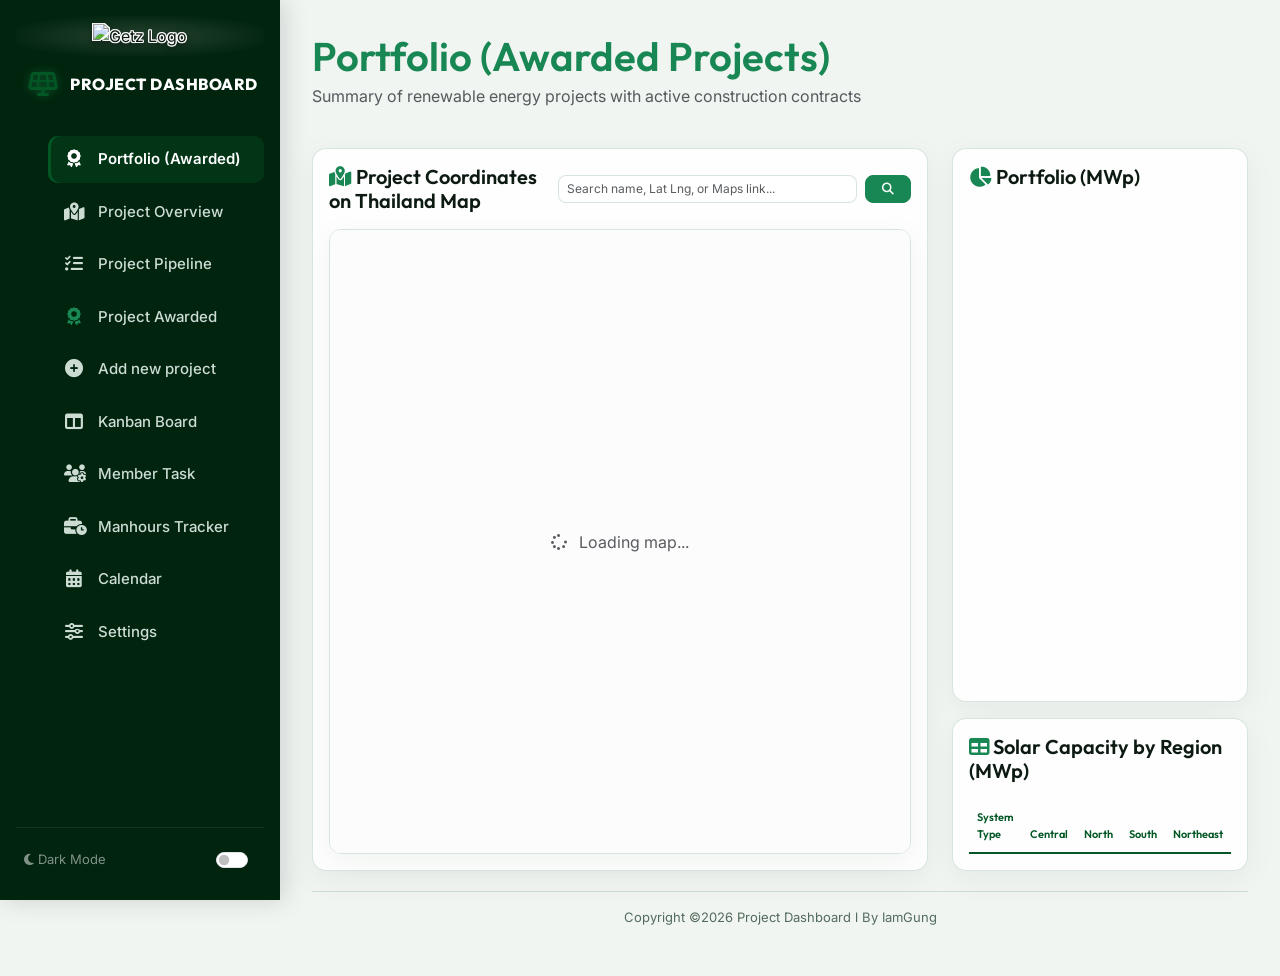
==== index.html @ df9630e3 "Add project revisions tracking, total capacity card aggregates, and prevent calendar cells from stre" ====
<!DOCTYPE html>
<html lang="en" data-theme="light">
<head>
  <meta charset="UTF-8">
  <meta name="viewport" content="width=device-width, initial-scale=1.0">
  <title>Project Dashboard - IamGung</title>
  <!-- Bootstrap 5 CSS CDN -->
  <link href="https://cdn.jsdelivr.net/npm/bootstrap@5.3.2/dist/css/bootstrap.min.css" rel="stylesheet">
  <!-- FontAwesome Icons -->
  <link rel="stylesheet" href="https://cdnjs.cloudflare.com/ajax/libs/font-awesome/6.4.2/css/all.min.css">
  <!-- Custom Style -->
  <link rel="stylesheet" href="css/style.css">
  <!-- html2pdf.js for high-fidelity Thai character PDF exporting -->
  <script src="https://cdnjs.cloudflare.com/ajax/libs/html2pdf.js/0.10.1/html2pdf.bundle.min.js"></script>
</head>
<body>

  <div class="app-container">
    
    <!-- Sidebar for Desktop -->
    <aside class="sidebar">
      <div class="sidebar-logo-container mb-2">
        <img src="logo.png" alt="Getz Logo" class="sidebar-logo">
      </div>
      <a href="#" class="sidebar-brand">
        <i class="fas fa-solar-panel"></i>
        <span style="white-space: nowrap;">PROJECT DASHBOARD</span>
      </a>
      
      <ul class="sidebar-menu">
        <li>
          <a href="#" class="menu-item-link active" data-page="portfolio">
            <i class="fas fa-award"></i>
            <span>Portfolio (Awarded)</span>
          </a>
        </li>
        <li>
          <a href="#" class="menu-item-link" data-page="overview">
            <i class="fas fa-map-marked-alt"></i>
            <span>Project Overview</span>
          </a>
        </li>
        <li>
          <a href="#" class="menu-item-link" data-page="pipeline">
            <i class="fas fa-list-check"></i>
            <span>Project Pipeline</span>
          </a>
        </li>
        <li>
          <a href="#" class="menu-item-link" data-page="awarded-pipeline">
            <i class="fas fa-award text-success"></i>
            <span>Project Awarded</span>
          </a>
        </li>
        <li>
          <a href="#" class="menu-item-link" data-page="all-task">
            <i class="fas fa-plus-circle"></i>
            <span>Add new project</span>
          </a>
        </li>
        <li>
          <a href="#" class="menu-item-link" data-page="kanban">
            <i class="fas fa-columns"></i>
            <span>Kanban Board</span>
          </a>
        </li>
        <li>
          <a href="#" class="menu-item-link" data-page="member-task">
            <i class="fas fa-users-gear"></i>
            <span>Member Task</span>
          </a>
        </li>
        <li>
          <a href="#" class="menu-item-link" data-page="manhours">
            <i class="fas fa-business-time"></i>
            <span>Manhours Tracker</span>
          </a>
        </li>
        <li>
          <a href="#" class="menu-item-link" data-page="calendar">
            <i class="fas fa-calendar-days"></i>
            <span>Calendar</span>
          </a>
        </li>
        <li>
          <a href="#" class="menu-item-link" data-page="settings">
            <i class="fas fa-sliders"></i>
            <span>Settings</span>
          </a>
        </li>
      </ul>
      
      <div class="sidebar-footer">
        <div class="theme-switch-wrapper px-2 py-1">
          <span class="text-white-50" style="font-size: 13px;"><i class="fas fa-moon"></i> Dark Mode</span>
          <div class="form-check form-switch m-0 ms-auto">
            <input class="form-check-input" type="checkbox" id="theme-toggle-switch">
          </div>
        </div>
      </div>
    </aside>

    <!-- Mobile Top Navigation Bar -->
    <div class="w-100 d-block d-lg-none bg-dark text-white p-3 border-bottom border-secondary fixed-top" style="z-index: 1040;">
      <div class="d-flex align-items-center justify-content-between">
        <div class="d-flex align-items-center gap-2">
          <i class="fas fa-solar-panel text-success fs-4"></i>
          <span class="fw-bold fs-6" style="font-family: 'Outfit'; white-space: nowrap;">PROJECT DASHBOARD</span>
        </div>
        <div class="d-flex align-items-center gap-3">
          <i class="fas fa-moon text-white-50" style="font-size: 14px;"></i>
          <div class="form-check form-switch m-0">
            <input class="form-check-input" type="checkbox" id="theme-toggle-switch-mobile" onchange="window.app.setTheme(this.checked ? 'dark' : 'light'); document.getElementById('theme-toggle-switch').checked = this.checked;">
          </div>
        </div>
      </div>
    </div>

    <!-- Main Content Panel -->
    <main class="main-content">
      
      <!-- Space padding for mobile topbar -->
      <div class="d-block d-lg-none" style="height: 50px;"></div>

      <div class="content-body">
        
        <!-- ================= PAGE 1: PORTFOLIO ================= -->
        <section id="page-portfolio" class="spa-page active">
          <div class="d-flex justify-content-between align-items-center mb-4">
            <div>
              <h1 class="text-success mb-1">Portfolio (Awarded Projects)</h1>
              <p class="text-muted">Summary of renewable energy projects with active construction contracts</p>
            </div>
          </div>

          <!-- Layout: Map on the Left (col-lg-8), Stacked Charts on the Right (col-lg-4) -->
          <div class="row g-4 align-items-stretch flex-grow-1">
            <div class="col-lg-8">
              <div class="glass-card p-3 h-100 d-flex flex-column">
                <div class="d-flex flex-column flex-md-row justify-content-between align-items-md-center gap-2 mb-3">
                  <h5 class="mb-0"><i class="fas fa-map-marked-alt text-success"></i> Project Coordinates on Thailand Map</h5>
                  <div class="d-flex gap-2" style="max-width: 400px; width: 100%;">
                    <input type="text" class="form-control form-control-sm map-search-input" id="portfolio-map-search" placeholder="Search name, Lat Lng, or Maps link..." style="font-size: 12px; border-radius: 8px; border: 1px solid var(--card-border);">
                    <button class="btn btn-sm btn-success px-3 map-search-btn" id="portfolio-map-search-btn" style="font-size: 12px; border-radius: 8px; font-weight: 600;"><i class="fas fa-search"></i></button>
                  </div>
                </div>
                <div class="map-container flex-grow-1" id="portfolio-map" style="min-height: 450px; height: 100% !important;">
                  <div class="d-flex justify-content-center align-items-center h-100 bg-light-subtle text-muted">
                    <span><i class="fas fa-spinner fa-spin me-2"></i> Loading map...</span>
                  </div>
                </div>
              </div>
            </div>
            
            <div class="col-lg-4 d-flex flex-column justify-content-between">
              <div class="glass-card p-3 mb-3 flex-grow-1 d-flex flex-column">
                <h5 class="mb-3"><i class="fas fa-chart-pie text-success"></i> Portfolio (MWp)</h5>
                <div class="d-flex flex-column flex-grow-1 align-items-center justify-content-between" style="min-height: 480px;">
                  <!-- Top: Chart -->
                  <div class="chart-container" style="position: relative; height: 300px; width: 100%; max-width: 300px; margin: 0 auto 15px auto;">
                    <canvas id="portfolio-system-chart"></canvas>
                  </div>
                  <!-- Bottom: Summary details in 2x2 grid -->
                  <div id="portfolio-system-details" style="width: 100%; font-size: 11px;">
                    <!-- Will be populated dynamically -->
                  </div>
                </div>
              </div>
              <div class="glass-card p-3 flex-grow-1 d-flex flex-column">
                <h5 class="mb-3"><i class="fas fa-table text-success"></i> Solar Capacity by Region (MWp)</h5>
                <div class="table-responsive flex-grow-1 d-flex align-items-center">
                  <!-- Modern, clean and borderless style table without Total column -->
                  <table class="table table-sm text-center align-middle mb-0 clean-modern-table" style="font-size: 11px; width: 100%;">
                    <thead>
                      <tr class="border-bottom border-success-subtle fw-bold" style="color: var(--primary-color);">
                        <th class="text-start ps-2">System Type</th>
                        <th>Central</th>
                        <th>North</th>
                        <th>South</th>
                        <th>Northeast</th>
                        <th>East</th>
                        <th>West</th>
                      </tr>
                    </thead>
                    <tbody id="portfolio-region-table-body">
                      <!-- Loaded dynamically -->
                    </tbody>
                  </table>
                </div>
              </div>
            </div>
          </div>
        </section>


        <!-- ================= PAGE 2: PROJECT OVERVIEW ================= -->
        <section id="page-overview" class="spa-page">
          <div class="d-flex justify-content-between align-items-center mb-4">
            <div>
              <h1 class="text-success mb-1">Project Overview (Underdevelopment)</h1>
              <p class="text-muted">Dashboard and metrics for pipeline projects in development stage</p>
            </div>
          </div>

          <!-- Layout: Map on the Left (col-lg-8), Stacked Charts on the Right (col-lg-4) -->
          <div class="row g-4 align-items-stretch flex-grow-1">
            <div class="col-lg-8">
              <div class="glass-card p-3 h-100 d-flex flex-column">
                <div class="d-flex flex-column flex-md-row justify-content-between align-items-md-center gap-2 mb-3">
                  <h5 class="mb-0"><i class="fas fa-map-marked-alt text-success"></i> Project Coordinates on Thailand Map</h5>
                  <div class="d-flex gap-2" style="max-width: 400px; width: 100%;">
                    <input type="text" class="form-control form-control-sm map-search-input" id="overview-map-search" placeholder="Search name, Lat Lng, or Maps link..." style="font-size: 12px; border-radius: 8px; border: 1px solid var(--card-border);">
                    <button class="btn btn-sm btn-success px-3 map-search-btn" id="overview-map-search-btn" style="font-size: 12px; border-radius: 8px; font-weight: 600;"><i class="fas fa-search"></i></button>
                  </div>
                </div>
                <div class="map-container flex-grow-1" id="overview-map" style="min-height: 450px; height: 100% !important;">
                  <div class="d-flex justify-content-center align-items-center h-100 bg-light-subtle text-muted">
                    <span><i class="fas fa-spinner fa-spin me-2"></i> Loading map...</span>
                  </div>
                </div>
              </div>
            </div>
            
            <div class="col-lg-4 d-flex flex-column justify-content-between">
              <div class="glass-card p-3 mb-3 flex-grow-1 d-flex flex-column">
                <h5 class="mb-3"><i class="fas fa-chart-pie text-success"></i> Portfolio (MWp)</h5>
                <div class="d-flex flex-column flex-grow-1 align-items-center justify-content-between" style="min-height: 480px;">
                  <!-- Top: Chart -->
                  <div class="chart-container" style="position: relative; height: 300px; width: 100%; max-width: 300px; margin: 0 auto 15px auto;">
                    <canvas id="overview-system-chart"></canvas>
                  </div>
                  <!-- Bottom: Summary details in 2x2 grid -->
                  <div id="overview-system-details" style="width: 100%; font-size: 11px;">
                    <!-- Will be populated dynamically -->
                  </div>
                </div>
              </div>
              <div class="glass-card p-3 flex-grow-1 d-flex flex-column">
                <h5 class="mb-3"><i class="fas fa-table text-success"></i> Solar Capacity by Region (MWp)</h5>
                <div class="table-responsive flex-grow-1 d-flex align-items-center">
                  <!-- Modern, clean and borderless style table without Total column -->
                  <table class="table table-sm text-center align-middle mb-0 clean-modern-table" style="font-size: 11px; width: 100%;">
                    <thead>
                      <tr class="border-bottom border-success-subtle fw-bold" style="color: var(--primary-color);">
                        <th class="text-start ps-2">System Type</th>
                        <th>Central</th>
                        <th>North</th>
                        <th>South</th>
                        <th>Northeast</th>
                        <th>East</th>
                        <th>West</th>
                      </tr>
                    </thead>
                    <tbody id="overview-region-table-body">
                      <!-- Loaded dynamically -->
                    </tbody>
                  </table>
                </div>
              </div>
            </div>
          </div>
        </section>


        <!-- ================= PAGE 3: PROJECT PIPELINE ================= -->
        <section id="page-pipeline" class="spa-page">
          <div class="d-flex justify-content-between align-items-center mb-4">
            <div>
              <h1 class="text-success mb-1">Project Pipeline</h1>
              <p class="text-muted mb-0">Consolidated database table listing all projects with geographic coordinate links</p>
            </div>
            <div class="d-flex gap-2">
              <div class="dropdown">
                <button class="btn btn-outline-success dropdown-toggle" type="button" id="pipelineExportDropdown" data-bs-toggle="dropdown" aria-expanded="false" style="border-radius: 8px; font-weight: 600; font-family: 'Outfit';">
                  <i class="fas fa-download me-1"></i> Export
                </button>
                <ul class="dropdown-menu dropdown-menu-end shadow-sm" aria-labelledby="pipelineExportDropdown" style="border-radius: 8px; font-family: 'Inter'; font-size: 13px;">
                  <li><a class="dropdown-item" href="#" onclick="event.preventDefault(); window.app.exportPipeline('excel')"><i class="far fa-file-excel me-2 text-success"></i>Excel (CSV)</a></li>
                  <li><a class="dropdown-item" href="#" onclick="event.preventDefault(); window.app.exportPipeline('pdf')"><i class="far fa-file-pdf me-2 text-danger"></i>PDF Document</a></li>
                  <li><a class="dropdown-item" href="#" onclick="event.preventDefault(); window.app.exportPipeline('html')"><i class="far fa-file-code me-2 text-primary"></i>HTML Webpage</a></li>
                </ul>
              </div>
              <button class="btn btn-success" onclick="window.app.switchPage('all-task')" style="border-radius: 8px; font-weight: 600; font-family: 'Outfit';">
                <i class="fas fa-plus me-1"></i> Add new project
              </button>
            </div>
          </div>

          <!-- Project Summary Cards Row -->
          <div class="row g-3 mb-4" id="pipeline-summary-cards">
            <!-- Dynamically populated in js/app.js -->
          </div>

          <!-- Filters -->
          <div class="glass-card p-4 mb-4">
            <div class="row g-3">
              <div class="col-md-4">
                <label for="pipeline-search" class="form-label text-muted fs-7">Search (Name / Code / Client)</label>
                <div class="input-group">
                  <span class="input-group-text bg-transparent border-end-0 border-success-subtle"><i class="fas fa-search text-muted"></i></span>
                  <input type="text" id="pipeline-search" class="form-control border-start-0 border-success-subtle" placeholder="Type name/code...">
                </div>
              </div>
              <div class="col-md-2">
                <label for="pipeline-filter-region" class="form-label text-muted fs-7">Region</label>
                <select id="pipeline-filter-region" class="form-select border-success-subtle">
                  <option value="">All Regions</option>
                  <option value="North">North</option>
                  <option value="Central">Central</option>
                  <option value="South">South</option>
                  <option value="Northeast">Northeast</option>
                  <option value="East">East</option>
                  <option value="West">West</option>
                </select>
              </div>
              <div class="col-md-2">
                <label for="pipeline-filter-investor" class="form-label text-muted fs-7">Investor</label>
                <select id="pipeline-filter-investor" class="form-select border-success-subtle">
                  <option value="">All Investors</option>
                  <option value="PTT">PTT</option>
                  <option value="GPSC">GPSC</option>
                  <option value="OR">OR</option>
                  <option value="GC">GC</option>
                  <option value="Other">Other</option>
                </select>
              </div>
              <div class="col-md-2">
                <label for="pipeline-filter-business" class="form-label text-muted fs-7">Business Type</label>
                <select id="pipeline-filter-business" class="form-select border-success-subtle">
                  <option value="">All Types</option>
                  <option value="EPC">EPC</option>
                  <option value="PPA">PPA</option>
                  <option value="Treading">Treading</option>
                </select>
              </div>
              <div class="col-md-2">
                <label for="pipeline-sort" class="form-label text-muted fs-7">Sort By</label>
                <select id="pipeline-sort" class="form-select border-success-subtle">
                  <option value="nearest" selected>Due Date (Nearest First)</option>
                  <option value="latest">Due Date (Latest First)</option>
                  <option value="code">Project Code</option>
                </select>
              </div>
            </div>
          </div>

          <!-- Pipeline Table -->
          <div class="glass-card p-3 overflow-hidden">
            <div class="table-responsive">
              <table class="table table-hover align-middle mb-0">
                <thead class="table-success border-success-subtle">
                  <tr>
                    <th>Project Code</th>
                    <th>Project Name</th>
                    <th>Region</th>
                    <th>BD Engineer</th>
                    <th>Investor</th>
                    <th>Business Type</th>
                    <th>Client</th>
                    <th>Systems (MW)</th>
                    <th class="text-end">Capacity</th>
                    <th>Location Link</th>
                    <th class="text-center">Due Date</th>
                    <th class="text-center">Status</th>
                    <th class="text-center">Stage</th>
                  </tr>
                </thead>
                <tbody id="pipeline-table-body">
                  <!-- Populated dynamically -->
                </tbody>
              </table>
            </div>
          </div>
        </section>

        <!-- ================= PAGE 3.5: PROJECT AWARDED ================= -->
        <section id="page-awarded-pipeline" class="spa-page">
          <div class="d-flex justify-content-between align-items-center mb-4">
            <div>
              <h1 class="text-success mb-1">Project Awarded</h1>
              <p class="text-muted mb-0">Consolidated database table listing all awarded projects with geographic coordinate links</p>
            </div>
            <div class="d-flex gap-2">
              <div class="dropdown">
                <button class="btn btn-outline-success dropdown-toggle" type="button" id="awardedExportDropdown" data-bs-toggle="dropdown" aria-expanded="false" style="border-radius: 8px; font-weight: 600; font-family: 'Outfit';">
                  <i class="fas fa-download me-1"></i> Export
                </button>
                <ul class="dropdown-menu dropdown-menu-end shadow-sm" aria-labelledby="awardedExportDropdown" style="border-radius: 8px; font-family: 'Inter'; font-size: 13px;">
                  <li><a class="dropdown-item" href="#" onclick="event.preventDefault(); window.app.exportAwarded('excel')"><i class="far fa-file-excel me-2 text-success"></i>Excel (CSV)</a></li>
                  <li><a class="dropdown-item" href="#" onclick="event.preventDefault(); window.app.exportAwarded('pdf')"><i class="far fa-file-pdf me-2 text-danger"></i>PDF Document</a></li>
                  <li><a class="dropdown-item" href="#" onclick="event.preventDefault(); window.app.exportAwarded('html')"><i class="far fa-file-code me-2 text-primary"></i>HTML Webpage</a></li>
                </ul>
              </div>
              <button class="btn btn-success" onclick="window.app.switchPage('all-task')" style="border-radius: 8px; font-weight: 600; font-family: 'Outfit';">
                <i class="fas fa-plus me-1"></i> Add new project
              </button>
            </div>
          </div>

          <!-- Project Summary Cards Row -->
          <div class="row g-3 mb-4" id="awarded-pipeline-summary-cards">
            <!-- Dynamically populated in js/app.js -->
          </div>

          <!-- Filters -->
          <div class="glass-card p-4 mb-4">
            <div class="row g-3">
              <div class="col-md-4">
                <label for="awarded-pipeline-search" class="form-label text-muted fs-7">Search (Name / Code / Client)</label>
                <div class="input-group">
                  <span class="input-group-text bg-transparent border-end-0 border-success-subtle"><i class="fas fa-search text-muted"></i></span>
                  <input type="text" id="awarded-pipeline-search" class="form-control border-start-0 border-success-subtle" placeholder="Type name/code...">
                </div>
              </div>
              <div class="col-md-2">
                <label for="awarded-pipeline-filter-region" class="form-label text-muted fs-7">Region</label>
                <select id="awarded-pipeline-filter-region" class="form-select border-success-subtle">
                  <option value="">All Regions</option>
                  <option value="North">North</option>
                  <option value="Central">Central</option>
                  <option value="South">South</option>
                  <option value="Northeast">Northeast</option>
                  <option value="East">East</option>
                  <option value="West">West</option>
                </select>
              </div>
              <div class="col-md-2">
                <label for="awarded-pipeline-filter-investor" class="form-label text-muted fs-7">Investor</label>
                <select id="awarded-pipeline-filter-investor" class="form-select border-success-subtle">
                  <option value="">All Investors</option>
                  <option value="PTT">PTT</option>
                  <option value="GPSC">GPSC</option>
                  <option value="OR">OR</option>
                  <option value="GC">GC</option>
                  <option value="Other">Other</option>
                </select>
              </div>
              <div class="col-md-2">
                <label for="awarded-pipeline-filter-business" class="form-label text-muted fs-7">Business Type</label>
                <select id="awarded-pipeline-filter-business" class="form-select border-success-subtle">
                  <option value="">All Types</option>
                  <option value="EPC">EPC</option>
                  <option value="PPA">PPA</option>
                  <option value="Treading">Treading</option>
                </select>
              </div>
              <div class="col-md-2">
                <label for="awarded-pipeline-sort" class="form-label text-muted fs-7">Sort By</label>
                <select id="awarded-pipeline-sort" class="form-select border-success-subtle">
                  <option value="nearest" selected>Due Date (Nearest First)</option>
                  <option value="latest">Due Date (Latest First)</option>
                  <option value="code">Project Code</option>
                </select>
              </div>
            </div>
          </div>

          <!-- Pipeline Table -->
          <div class="glass-card p-3 overflow-hidden">
            <div class="table-responsive">
              <table class="table table-hover align-middle mb-0">
                <thead class="table-success border-success-subtle">
                  <tr>
                    <th>Project Code</th>
                    <th>Project Name</th>
                    <th>Region</th>
                    <th>BD Engineer</th>
                    <th>Investor</th>
                    <th>Business Type</th>
                    <th>Client</th>
                    <th>Systems (MW)</th>
                    <th class="text-end">Capacity</th>
                    <th>Location Link</th>
                    <th class="text-center">Due Date</th>
                    <th class="text-center">Status</th>
                    <th class="text-center">Stage</th>
                  </tr>
                </thead>
                <tbody id="awarded-pipeline-table-body">
                  <!-- Populated dynamically -->
                </tbody>
              </table>
            </div>
          </div>
        </section>


        <!-- ================= PAGE 4: ADD NEW PROJECT ================= -->
        <section id="page-all-task" class="spa-page">
          <div class="mb-4">
            <h1 class="text-success mb-1">Add new project</h1>
            <p class="text-muted">Register and record a new renewable energy project in the LocalStorage database</p>
          </div>

          <div class="row justify-content-center">
            <div class="col-xl-9">
              <div class="glass-card p-4 shadow-sm">
                <form id="add-project-form">
                  <h4 class="mb-4 text-success border-bottom pb-2"><i class="fas fa-file-invoice text-success me-2"></i>Project Details</h4>
                  
                  <div class="row g-3 mb-4">
                    <div class="col-md-4">
                      <label for="project-code" class="form-label fw-bold text-success">Project Code (Auto-run)</label>
                      <input type="text" class="form-control border-success-subtle fw-bold bg-light" id="project-code" readonly>
                    </div>
                    <div class="col-md-8">
                      <label for="project-name" class="form-label fw-bold">Project Name</label>
                      <input type="text" class="form-control border-success-subtle" id="project-name" placeholder="e.g. Solar Rooftop Siam Cement" required>
                    </div>
                  </div>

                  <div class="row g-3 mb-4">
                    <div class="col-md-3">
                      <label for="project-region" class="form-label fw-bold">Region</label>
                      <select class="form-select border-success-subtle" id="project-region" required>
                        <option value="Central" selected>Central</option>
                        <option value="North">North</option>
                        <option value="South">South</option>
                        <option value="Northeast">Northeast</option>
                        <option value="East">East</option>
                        <option value="West">West</option>
                      </select>
                    </div>
                    <div class="col-md-3">
                      <label for="project-engineer" class="form-label fw-bold">BD Engineer</label>
                      <select class="form-select border-success-subtle" id="project-engineer" required>
                        <option value="" selected disabled>-- Select BD Engineer --</option>
                      </select>
                    </div>
                    <div class="col-md-3">
                      <label for="project-investor" class="form-label fw-bold">Investor</label>
                      <select class="form-select border-success-subtle" id="project-investor" required>
                        <option value="PTT" selected>PTT</option>
                        <option value="GPSC">GPSC</option>
                        <option value="OR">OR</option>
                        <option value="GC">GC</option>
                        <option value="Other">Other</option>
                      </select>
                    </div>
                    <div class="col-md-3">
                      <label for="project-business" class="form-label fw-bold">Business Type</label>
                      <select class="form-select border-success-subtle" id="project-business" required>
                        <option value="EPC" selected>EPC</option>
                        <option value="PPA">PPA</option>
                        <option value="Treading">Treading</option>
                      </select>
                    </div>
                  </div>

                  <div class="row g-3 mb-4">
                    <div class="col-md-12">
                      <label for="project-client" class="form-label fw-bold">Client</label>
                      <input type="text" class="form-control border-success-subtle" id="project-client" placeholder="Client / Contracting Entity" required>
                    </div>
                  </div>

                  <!-- Multiple Systems with check-boxes and capacity inputs -->
                  <div class="mb-4">
                    <label class="form-label fw-bold d-block mb-3">Installation Systems & Capacity (MW)</label>
                    <div class="row g-3" id="add-project-systems-container">
                      
                      <!-- Rooftop -->
                      <div class="col-md-6 col-lg-4">
                        <div class="system-row-item">
                          <div class="form-check">
                            <input class="form-check-input" type="checkbox" id="project-system-Rooftop" value="Rooftop">
                            <label class="form-check-label fw-semibold" for="project-system-Rooftop">Rooftop</label>
                          </div>
                          <div id="project-capacity-Rooftop-wrapper" class="system-capacity-input" style="display: none;">
                            <input type="number" step="0.001" min="0" class="form-control form-control-sm border-success text-end" id="project-capacity-Rooftop" placeholder="0.00 MW">
                          </div>
                        </div>
                      </div>

                      <!-- Farm -->
                      <div class="col-md-6 col-lg-4">
                        <div class="system-row-item">
                          <div class="form-check">
                            <input class="form-check-input" type="checkbox" id="project-system-Farm" value="Farm">
                            <label class="form-check-label fw-semibold" for="project-system-Farm">Farm</label>
                          </div>
                          <div id="project-capacity-Farm-wrapper" class="system-capacity-input" style="display: none;">
                            <input type="number" step="0.001" min="0" class="form-control form-control-sm border-success text-end" id="project-capacity-Farm" placeholder="0.00 MW">
                          </div>
                        </div>
                      </div>

                      <!-- Floating -->
                      <div class="col-md-6 col-lg-4">
                        <div class="system-row-item">
                          <div class="form-check">
                            <input class="form-check-input" type="checkbox" id="project-system-Floating" value="Floating">
                            <label class="form-check-label fw-semibold" for="project-system-Floating">Floating</label>
                          </div>
                          <div id="project-capacity-Floating-wrapper" class="system-capacity-input" style="display: none;">
                            <input type="number" step="0.001" min="0" class="form-control form-control-sm border-success text-end" id="project-capacity-Floating" placeholder="0.00 MW">
                          </div>
                        </div>
                      </div>

                      <!-- Carpark -->
                      <div class="col-md-6 col-lg-4">
                        <div class="system-row-item">
                          <div class="form-check">
                            <input class="form-check-input" type="checkbox" id="project-system-Carpark" value="Carpark">
                            <label class="form-check-label fw-semibold" for="project-system-Carpark">Carpark</label>
                          </div>
                          <div id="project-capacity-Carpark-wrapper" class="system-capacity-input" style="display: none;">
                            <input type="number" step="0.001" min="0" class="form-control form-control-sm border-success text-end" id="project-capacity-Carpark" placeholder="0.00 MW">
                          </div>
                        </div>
                      </div>

                      <!-- BESS -->
                      <div class="col-md-6 col-lg-4">
                        <div class="system-row-item">
                          <div class="form-check">
                            <input class="form-check-input" type="checkbox" id="project-system-BESS" value="BESS">
                            <label class="form-check-label fw-semibold" for="project-system-BESS">BESS</label>
                          </div>
                          <div id="project-capacity-BESS-wrapper" class="system-capacity-input" style="display: none;">
                            <input type="number" step="0.001" min="0" class="form-control form-control-sm border-success text-end" id="project-capacity-BESS" placeholder="0.00 MW">
                          </div>
                        </div>
                      </div>

                      <!-- Add Custom System Row Button -->
                      <div class="col-12 mt-2">
                        <button type="button" class="btn btn-sm btn-outline-success" id="add-project-new-system-btn">
                          <i class="fas fa-plus me-1"></i>Add New System Type
                        </button>
                      </div>

                    </div>
                  </div>

                  <h4 class="mb-4 text-success border-bottom pb-2 mt-5"><i class="fas fa-map-pin text-success me-2"></i>Location & Stage</h4>

                  <div class="row g-3 mb-4">
                    <div class="col-md-4">
                      <label for="project-coords" class="form-label fw-bold">Coordinates (Latitude, Longitude)</label>
                      <input type="text" class="form-control border-success-subtle" id="project-coords" placeholder="e.g. 13.7563, 100.5018 (Optional)">
                    </div>
                    <div class="col-md-4">
                      <label for="project-maps-link" class="form-label fw-bold">Google Maps Link</label>
                      <input type="url" class="form-control border-success-subtle" id="project-maps-link" placeholder="https://maps.app.goo.gl/... (Optional)">
                    </div>
                    <div class="col-md-4">
                      <label for="project-deadline" class="form-label fw-bold">Project Deadline</label>
                      <input type="date" class="form-control border-success-subtle" id="project-deadline" required>
                    </div>
                  </div>

                  <div class="row g-3 mb-4">
                    <div class="col-md-6">
                      <label for="project-stage" class="form-label fw-bold">Development Stage</label>
                      <div class="d-flex gap-2">
                        <select class="form-select border-success-subtle" id="project-stage" required style="flex-grow: 1;">
                          <option value="Underdevelop" selected>Underdevelop</option>
                          <option value="Award">Award</option>
                          <option value="Cancle">Cancle</option>
                          <option value="Hold">Hold</option>
                        </select>
                        <button type="button" class="btn btn-outline-success" id="add-award-details-btn" style="display: none;">
                          <i class="fas fa-edit"></i> Edit Award Details
                        </button>
                      </div>
                    </div>
                    <div class="col-md-6">
                      <label for="project-status" class="form-label fw-bold">Work Status</label>
                      <select class="form-select border-success-subtle" id="project-status" required>
                        <option value="Standby" selected>Standby</option>
                        <option value="In Progress">In Progress</option>
                        <option value="Complete">Complete</option>
                        <option value="Cancel">Cancel</option>
                      </select>
                    </div>
                  </div>

                  <h4 class="mb-4 text-success border-bottom pb-2 mt-5"><i class="fas fa-image text-success me-2"></i>Project Image</h4>
                  <div class="row g-3 mb-4">
                    <div class="col-md-6">
                      <label for="project-image-file" class="form-label fw-bold">Upload Image File</label>
                      <input type="file" class="form-control border-success-subtle" id="project-image-file" accept="image/*">
                      <div class="form-text text-muted" style="font-size: 11px;">Upload a local image file (stored in browser local storage).</div>
                    </div>
                    <div class="col-md-6">
                      <label for="project-image-url" class="form-label fw-bold">Or Image URL</label>
                      <input type="url" class="form-control border-success-subtle" id="project-image-url" placeholder="https://example.com/image.jpg">
                    </div>
                  </div>

                  <h4 class="mb-4 text-success border-bottom pb-2 mt-5"><i class="fas fa-tasks text-success me-2"></i>Deliverables & Notes</h4>

                  <div class="mb-4">
                    <div class="d-flex justify-content-between align-items-center mb-3">
                      <label class="form-label fw-bold m-0">Deliverables Checklist</label>
                      <button type="button" class="btn btn-sm btn-primary" style="background-color: #4f46e5; border-color: #4f46e5;" id="add-project-add-deliverable-btn">
                        <i class="fas fa-plus me-1"></i>Add Item
                      </button>
                    </div>
                    <div id="add-project-deliverables-list" class="row g-3">
                      <!-- Dynamically populated -->
                    </div>
                  </div>

                  <div class="mb-4">
                    <label class="form-label fw-bold"><i class="fas fa-sticky-note text-warning me-2"></i>Notes / Additional Information</label>
                    <textarea class="form-control border-success-subtle" id="project-notes" rows="3" placeholder="Enter additional details, special conditions, or notes to team..."></textarea>
                  </div>


                  <div class="d-flex gap-2 mt-5">
                    <button type="submit" class="btn btn-success px-4 py-2"><i class="fas fa-save me-2"></i>Save Project</button>
                    <button type="reset" class="btn btn-outline-secondary px-4 py-2">Clear Form</button>
                  </div>
                </form>
              </div>
            </div>
          </div>
        </section>


        <!-- ================= PAGE 5: KANBAN BOARD ================= -->
        <section id="page-kanban" class="spa-page">
          <div class="mb-4">
            <h1 class="text-success mb-1">Kanban Board</h1>
            <p class="text-muted">Drag and drop project cards between columns to update project work status in real-time</p>
          </div>

          <div class="kanban-board-container" id="kanban-board-wrapper">
            <!-- Columns load dynamically -->
          </div>
        </section>


        <!-- ================= PAGE 6: MEMBER TASK ================= -->
        <section id="page-member-task" class="spa-page">
          <div class="mb-4">
            <h1 class="text-success mb-1">Member Task</h1>
            <p class="text-muted">Task management matrix view mapping active projects to their respective BD Engineers</p>
          </div>

          <div class="glass-card p-3 overflow-hidden">
            <div class="table-responsive">
              <table class="table table-bordered member-task-table mb-0">
                <thead>
                  <tr id="member-task-header-row">
                    <!-- Member names load dynamically -->
                  </tr>
                </thead>
                <tbody>
                  <tr id="member-task-body-row">
                    <!-- Project chips load dynamically -->
                  </tr>
                </tbody>
              </table>
            </div>
          </div>
        </section>


        <!-- ================= PAGE 7: MANHOURS TRACKER ================= -->
        <section id="page-manhours" class="spa-page">
          <div class="d-flex flex-column flex-md-row justify-content-between align-items-start align-items-md-center mb-4 gap-3">
            <div>
              <h1 class="text-success mb-1">Manhours Tracker</h1>
              <p class="text-muted mb-0">Record and aggregate daily work hours per member, computed as weekly totals</p>
            </div>
            
            <div class="d-flex align-items-center gap-2">
              <button class="btn btn-outline-success" onclick="window.manhours.prevWeek()"><i class="fas fa-chevron-left"></i> Prev Week</button>
              <span class="badge bg-success py-2 px-3 fw-bold fs-7" id="manhours-week-range">Week: - </span>
              <button class="btn btn-outline-success" onclick="window.manhours.nextWeek()">Next Week <i class="fas fa-chevron-right"></i></button>
            </div>
          </div>

          <div class="glass-card p-3 mb-4" style="display: none;">
            <div class="row align-items-center">
              <div class="col-lg-6">
                <select id="manhours-project-select" class="form-select border-success-subtle">
                  <!-- Loaded dynamically -->
                </select>
              </div>
              <div class="col-lg-6 text-lg-end mt-2 mt-lg-0 text-muted fs-7">
                <i class="fas fa-info-circle text-success"></i> Modify hours and hit Enter or click away to save automatically.
              </div>
            </div>
          </div>

          <div class="glass-card p-3 overflow-hidden">
            <div class="table-responsive">
              <table class="table table-hover align-middle mb-0 manhours-table">
                <thead id="manhours-table-header" class="table-success border-success-subtle text-center">
                  <!-- Header loaded dynamically -->
                </thead>
                <tbody id="manhours-table-body">
                  <!-- Grid loaded dynamically -->
                </tbody>
              </table>
            </div>
          </div>
        </section>


        <!-- ================= PAGE 8: CALENDAR ================= -->
        <section id="page-calendar" class="spa-page">
          <div class="d-flex justify-content-between align-items-center mb-4">
            <div>
              <h1 class="text-success mb-1">Calendar</h1>
              <p class="text-muted mb-0">Interactive monthly calendar mapping <span class="text-danger fw-bold">Company Holidays</span> and <span class="text-success fw-bold">Project Deadlines</span></p>
            </div>
            
            <div class="d-flex align-items-center gap-2">
              <button class="btn btn-outline-success" onclick="window.calendar.prevMonth()"><i class="fas fa-chevron-left"></i> Prev Month</button>
              <h4 class="m-0 px-3 fw-bold text-success" id="calendar-month-title" style="min-width: 200px; text-align: center;">-</h4>
              <button class="btn btn-outline-success" onclick="window.calendar.nextMonth()">Next Month <i class="fas fa-chevron-right"></i></button>
            </div>
          </div>

          <div class="row g-4 align-items-stretch flex-grow-1">
            <div class="col-lg-8">
              <div class="glass-card p-4 calendar-wrapper h-100">
                <div class="calendar-grid" id="calendar-grid-days">
                  <!-- Loaded dynamically -->
                </div>
              </div>
            </div>
            <div class="col-lg-4">
              <div class="glass-card p-4 h-100 d-flex flex-column">
                <h5 class="mb-3 text-success"><i class="fas fa-hourglass-half me-2"></i>Upcoming Deadlines (Next 5 Days)</h5>
                <div id="upcoming-deadlines-list" class="flex-grow-1 overflow-y-auto" style="max-height: 480px;">
                  <!-- Loaded dynamically -->
                </div>
              </div>
            </div>
          </div>
        </section>


        <!-- ================= PAGE 9: SETTINGS ================= -->
        <section id="page-settings" class="spa-page">
          <div class="mb-4">
            <h1 class="text-success mb-1">System Settings</h1>
            <p class="text-muted">Configure company members, holidays list, and manage local database backups</p>
          </div>

          <div class="row g-4">
            <!-- Member setting -->
            <div class="col-lg-6">
              <div class="glass-card p-4 h-100">
                <h5 class="text-success border-bottom pb-2 mb-3"><i class="fas fa-user-plus text-success me-2"></i>BD Engineers Management</h5>
                
                <form id="add-member-form" class="mb-4">
                  <div class="row g-2">
                    <div class="col-md-7">
                      <input type="text" class="form-control border-success-subtle" id="member-name" placeholder="Full Name" required>
                    </div>
                    <div class="col-md-5">
                      <input type="text" class="form-control border-success-subtle" id="member-role" placeholder="Position / Role" required>
                    </div>
                    <div class="col-12 mt-2">
                      <button type="submit" class="btn btn-success w-100" style="background-color: var(--primary-color); border-color: var(--primary-color);"><i class="fas fa-plus me-1"></i> Add Member</button>
                    </div>
                  </div>
                </form>

                <h6>Registered Members</h6>
                <ul class="list-group list-group-flush border-top border-success-subtle overflow-y-auto" style="max-height: 260px;" id="settings-members-list">
                  <!-- Members list -->
                </ul>
              </div>
            </div>

            <!-- Holiday setting -->
            <div class="col-lg-6">
              <div class="glass-card p-4 h-100">
                <h5 class="text-success border-bottom pb-2 mb-3"><i class="fas fa-umbrella-beach text-success me-2"></i>Company Holidays Setup</h5>
                
                <form id="add-holiday-form" class="mb-4">
                  <div class="row g-2">
                    <div class="col-md-5">
                      <input type="date" class="form-control border-success-subtle" id="holiday-date" required>
                    </div>
                    <div class="col-md-7">
                      <input type="text" class="form-control border-success-subtle" id="holiday-name" placeholder="Holiday Label" required>
                    </div>
                    <div class="col-12 mt-2">
                      <button type="submit" class="btn btn-success w-100" style="background-color: var(--primary-color); border-color: var(--primary-color);"><i class="fas fa-plus me-1"></i> Add Holiday</button>
                    </div>
                  </div>
                </form>

                <h6>Company Holidays</h6>
                <ul class="list-group list-group-flush border-top border-success-subtle overflow-y-auto" style="max-height: 260px;" id="settings-holidays-list">
                  <!-- Holidays list -->
                </ul>
              </div>
            </div>

            <!-- Backup settings -->
            <div class="col-12">
              <div class="glass-card p-4">
                <h5 class="text-success border-bottom pb-2 mb-3"><i class="fas fa-database text-success me-2"></i>Database Backups & Portability</h5>
                <p class="text-muted fs-7">Your dashboard files store data in browser LocalStorage. Export your state as a backup JSON file to keep or import it on other devices.</p>
                
                <div class="d-flex flex-wrap gap-3 mt-3">
                  <button class="btn btn-success" id="backup-export-btn" style="background-color: var(--primary-color); border-color: var(--primary-color);">
                    <i class="fas fa-download me-2"></i>Download Database Backup (.json)
                  </button>
                  <label class="btn btn-outline-success mb-0" for="backup-import-file">
                    <i class="fas fa-upload me-2"></i>Import Backup File (Restore .json)
                  </label>
                  <input type="file" id="backup-import-file" style="display: none;" accept=".json">
                </div>
              </div>
            </div>

            <!-- Database Connection settings (GAS API) -->
            <div class="col-12 mt-4">
              <div class="glass-card p-4">
                <h5 class="text-success border-bottom pb-2 mb-3"><i class="fas fa-link text-success me-2"></i>Google Sheets Database Connection</h5>
                <p class="text-muted fs-7">Connect this dashboard to your Google Sheets database in real-time. Enter your Google Apps Script Web App URL below. Leave blank to run in Local Storage mode.</p>
                
                <div class="row g-2 align-items-center">
                  <div class="col-md-9">
                    <input type="text" class="form-control border-success-subtle" id="gas-api-url" placeholder="https://script.google.com/macros/s/.../exec">
                  </div>
                  <div class="col-md-3">
                    <button class="btn btn-success w-100" id="save-gas-url-btn" style="background-color: var(--primary-color); border-color: var(--primary-color);">
                      <i class="fas fa-save me-1"></i>Save Connection
                    </button>
                  </div>
                </div>
                
                <div class="mt-3 fs-7" id="gas-connection-status" style="display: none;">
                  <!-- Status will be dynamically rendered here -->
                </div>
              </div>
            </div>
          </div>
        </section>

      </div>

      <!-- FOOTER -->
      <footer class="text-center mt-auto">
        <div class="container">
          <p class="mb-0">Copyright &copy;2026 Project Dashboard l By IamGung</p>
        </div>
      </footer>

    </main>

  </div>

  <!-- Mobile Bottom Navigation Bar -->
  <nav class="bottom-nav d-block d-lg-none">
    <ul class="bottom-nav-menu">
      <li class="bottom-nav-item">
        <a href="#" class="bottom-nav-link active" data-page="portfolio">
          <i class="fas fa-award"></i>
          <span>Portfolio</span>
        </a>
      </li>
      <li class="bottom-nav-item">
        <a href="#" class="bottom-nav-link" data-page="overview">
          <i class="fas fa-map-marked-alt"></i>
          <span>Overview</span>
        </a>
      </li>
      <li class="bottom-nav-item">
        <a href="#" class="bottom-nav-link" data-page="pipeline">
          <i class="fas fa-list-check"></i>
          <span>Pipeline</span>
        </a>
      </li>
      <li class="bottom-nav-item">
        <a href="#" class="bottom-nav-link" data-page="awarded-pipeline">
          <i class="fas fa-award"></i>
          <span>Awarded</span>
        </a>
      </li>
      <li class="bottom-nav-item">
        <a href="#" class="bottom-nav-link" data-page="kanban">
          <i class="fas fa-columns"></i>
          <span>Kanban</span>
        </a>
      </li>
      <li class="bottom-nav-item">
        <a href="#" class="bottom-nav-link" data-page="settings">
          <i class="fas fa-sliders"></i>
          <span>Settings</span>
        </a>
      </li>
    </ul>
  </nav>

  <!-- ================= MODAL: EDIT/DELETE PROJECT ================= -->
  <div class="modal fade" id="editProjectModal" tabindex="-1" aria-labelledby="editProjectModalLabel" aria-hidden="true">
    <div class="modal-dialog modal-lg modal-dialog-centered">
      <div class="modal-content glass-card border-success-subtle text-color" style="background: var(--card-bg); backdrop-filter: blur(15px);">
        <div class="modal-header border-bottom border-success-subtle">
          <h5 class="modal-title text-success fw-bold" id="editProjectModalLabel"><i class="fas fa-edit me-2"></i>Update Project Details</h5>
          <button type="button" class="btn-close" data-bs-dismiss="modal" aria-label="Close"></button>
        </div>
        <form id="edit-project-form">
          <div class="modal-body p-4">
            <input type="hidden" id="edit-project-id">
            
            <div class="row g-3 mb-3">
              <div class="col-md-4">
                <label for="edit-project-code" class="form-label fw-bold text-success">Project Code (ReadOnly)</label>
                <input type="text" class="form-control border-success-subtle fw-bold bg-light" id="edit-project-code" disabled>
              </div>
              <div class="col-md-8">
                <label for="edit-project-name" class="form-label fw-bold">Project Name</label>
                <input type="text" class="form-control border-success-subtle" id="edit-project-name" required>
              </div>
            </div>

            <div class="row g-3 mb-3">
              <div class="col-md-3">
                <label for="edit-project-region" class="form-label fw-bold">Region</label>
                <select class="form-select border-success-subtle" id="edit-project-region" required>
                  <option value="Central">Central</option>
                  <option value="North">North</option>
                  <option value="South">South</option>
                  <option value="Northeast">Northeast</option>
                  <option value="East">East</option>
                  <option value="West">West</option>
                </select>
              </div>
              <div class="col-md-3">
                <label for="edit-project-engineer" class="form-label fw-bold">BD Engineer</label>
                <select class="form-select border-success-subtle" id="edit-project-engineer" required>
                  <option value="">-- Select BD Engineer --</option>
                </select>
              </div>
              <div class="col-md-3">
                <label for="edit-project-investor" class="form-label fw-bold">Investor</label>
                <select class="form-select border-success-subtle" id="edit-project-investor" required>
                  <option value="PTT">PTT</option>
                  <option value="GPSC">GPSC</option>
                  <option value="OR">OR</option>
                  <option value="GC">GC</option>
                  <option value="Other">Other</option>
                </select>
              </div>
              <div class="col-md-3">
                <label for="edit-project-business" class="form-label fw-bold">Business Type</label>
                <select class="form-select border-success-subtle" id="edit-project-business" required>
                  <option value="EPC">EPC</option>
                  <option value="PPA">PPA</option>
                  <option value="Treading">Treading</option>
                </select>
              </div>
            </div>

            <div class="row g-3 mb-3">
              <div class="col-md-12">
                <label for="edit-project-client" class="form-label fw-bold">Client</label>
                <input type="text" class="form-control border-success-subtle" id="edit-project-client" required>
              </div>
            </div>

             <!-- Edit systems capacity selection checklists -->
             <div class="mb-3">
               <label class="form-label fw-bold d-block mb-3">Installation Systems & Capacity (MW)</label>
               <div class="row g-3" id="edit-project-systems-container">
                 
                 <div class="col-md-6 col-lg-4">
                   <div class="system-row-item">
                     <div class="form-check">
                       <input class="form-check-input" type="checkbox" id="edit-project-system-Rooftop" value="Rooftop">
                       <label class="form-check-label fw-semibold" for="edit-project-system-Rooftop">Rooftop</label>
                     </div>
                     <div id="edit-project-capacity-Rooftop-wrapper" class="system-capacity-input" style="display: none;">
                       <input type="number" step="0.001" min="0" class="form-control form-control-sm border-success text-end" id="edit-project-capacity-Rooftop" placeholder="0.00 MW">
                     </div>
                   </div>
                 </div>

                 <div class="col-md-6 col-lg-4">
                   <div class="system-row-item">
                     <div class="form-check">
                       <input class="form-check-input" type="checkbox" id="edit-project-system-Farm" value="Farm">
                       <label class="form-check-label fw-semibold" for="edit-project-system-Farm">Farm</label>
                     </div>
                     <div id="edit-project-capacity-Farm-wrapper" class="system-capacity-input" style="display: none;">
                       <input type="number" step="0.001" min="0" class="form-control form-control-sm border-success text-end" id="edit-project-capacity-Farm" placeholder="0.00 MW">
                     </div>
                   </div>
                 </div>

                 <div class="col-md-6 col-lg-4">
                   <div class="system-row-item">
                     <div class="form-check">
                       <input class="form-check-input" type="checkbox" id="edit-project-system-Floating" value="Floating">
                       <label class="form-check-label fw-semibold" for="edit-project-system-Floating">Floating</label>
                     </div>
                     <div id="edit-project-capacity-Floating-wrapper" class="system-capacity-input" style="display: none;">
                       <input type="number" step="0.001" min="0" class="form-control form-control-sm border-success text-end" id="edit-project-capacity-Floating" placeholder="0.00 MW">
                     </div>
                   </div>
                 </div>

                 <div class="col-md-6 col-lg-4">
                   <div class="system-row-item">
                     <div class="form-check">
                       <input class="form-check-input" type="checkbox" id="edit-project-system-Carpark" value="Carpark">
                       <label class="form-check-label fw-semibold" for="edit-project-system-Carpark">Carpark</label>
                     </div>
                     <div id="edit-project-capacity-Carpark-wrapper" class="system-capacity-input" style="display: none;">
                       <input type="number" step="0.001" min="0" class="form-control form-control-sm border-success text-end" id="edit-project-capacity-Carpark" placeholder="0.00 MW">
                     </div>
                   </div>
                 </div>

                 <div class="col-md-6 col-lg-4">
                   <div class="system-row-item">
                     <div class="form-check">
                       <input class="form-check-input" type="checkbox" id="edit-project-system-BESS" value="BESS">
                       <label class="form-check-label fw-semibold" for="edit-project-system-BESS">BESS</label>
                     </div>
                     <div id="edit-project-capacity-BESS-wrapper" class="system-capacity-input" style="display: none;">
                       <input type="number" step="0.001" min="0" class="form-control form-control-sm border-success text-end" id="edit-project-capacity-BESS" placeholder="0.00 MW">
                     </div>
                   </div>
                 </div>

                 <!-- Add Custom System Row Button -->
                 <div class="col-12 mt-2">
                   <button type="button" class="btn btn-sm btn-outline-success" id="edit-project-new-system-btn">
                     <i class="fas fa-plus me-1"></i>Add New System Type
                   </button>
                 </div>

               </div>
             </div>

            <div class="row g-3 mb-3">
              <div class="col-md-4">
                <label for="edit-project-coords" class="form-label fw-bold">Coordinates (Latitude, Longitude)</label>
                <input type="text" class="form-control border-success-subtle" id="edit-project-coords" placeholder="e.g. 13.7563, 100.5018 (Optional)">
              </div>
              <div class="col-md-4">
                <label for="edit-project-maps-link" class="form-label fw-bold">Google Maps Link</label>
                <input type="url" class="form-control border-success-subtle" id="edit-project-maps-link" placeholder="https://maps.app.goo.gl/... (Optional)">
              </div>
              <div class="col-md-4">
                <label for="edit-project-deadline" class="form-label fw-bold">Project Deadline</label>
                <input type="date" class="form-control border-success-subtle" id="edit-project-deadline" required>
              </div>
            </div>

            <div class="row g-3 mb-3">
              <div class="col-md-6">
                <label for="edit-project-stage" class="form-label fw-bold">Development Stage</label>
                <div class="d-flex gap-2">
                  <select class="form-select border-success-subtle" id="edit-project-stage" required style="flex-grow: 1;">
                    <option value="Underdevelop">Underdevelop</option>
                    <option value="Award">Award</option>
                    <option value="Cancle">Cancle</option>
                    <option value="Hold">Hold</option>
                  </select>
                  <button type="button" class="btn btn-outline-success" id="edit-award-details-btn" style="display: none;">
                    <i class="fas fa-edit"></i> Edit Award Details
                  </button>
                </div>
              </div>
              <div class="col-md-6">
                <label for="edit-project-status" class="form-label fw-bold">Work Status</label>
                <select class="form-select border-success-subtle" id="edit-project-status" required>
                  <option value="Standby">Standby</option>
                  <option value="In Progress">In Progress</option>
                  <option value="Complete">Complete</option>
                  <option value="Cancel">Cancel</option>
                </select>
              </div>
            </div>

            <h5 class="text-success fw-bold border-top border-success-subtle pt-3 mb-3"><i class="fas fa-image text-success me-2"></i>Project Image</h5>
            <div class="row g-3 mb-3">
              <div class="col-md-6">
                <label for="edit-project-image-file" class="form-label fw-bold">Upload Image File</label>
                <input type="file" class="form-control border-success-subtle" id="edit-project-image-file" accept="image/*">
              </div>
              <div class="col-md-6">
                <label for="edit-project-image-url" class="form-label fw-bold">Or Image URL</label>
                <input type="url" class="form-control border-success-subtle" id="edit-project-image-url" placeholder="https://example.com/image.jpg">
              </div>
            </div>

            <h5 class="text-success fw-bold border-top border-success-subtle pt-3 mb-3"><i class="fas fa-tasks text-success me-2"></i>Deliverables Checklist</h5>
            <div class="mb-4">
              <div class="d-flex justify-content-between align-items-center mb-3">
                <label class="form-label fw-semibold m-0">Items Checklist</label>
                <button type="button" class="btn btn-sm btn-primary" style="background-color: #4f46e5; border-color: #4f46e5;" id="edit-project-add-deliverable-btn">
                  <i class="fas fa-plus me-1"></i>Add Item
                </button>
              </div>
              <div id="edit-project-deliverables-list" class="row g-3">
                <!-- Dynamically populated -->
              </div>
            </div>

            <!-- ================= REVISE RECORDS ================= -->
            <h5 class="text-success fw-bold border-top border-success-subtle pt-3 mb-3"><i class="fas fa-history text-success me-2"></i>Revise Records</h5>
            <div class="mb-4">
              <div class="d-flex gap-2 mb-3">
                <input type="text" class="form-control border-success-subtle" id="edit-project-new-revise-details" placeholder="รายละเอียดที่ต้องการ Revise...">
                <button type="button" class="btn btn-success text-white fw-bold" id="edit-project-add-revise-btn" style="background-color: var(--primary-color); border-color: var(--primary-color); white-space: nowrap;">
                  <i class="fas fa-plus me-1"></i>เพิ่ม Revise
                </button>
              </div>
              <div id="edit-project-revise-list" class="list-group" style="max-height: 200px; overflow-y: auto;">
                <!-- Dynamically populated -->
              </div>
            </div>

            <div class="mb-3">
              <label for="edit-project-notes" class="form-label fw-bold"><i class="fas fa-sticky-note text-warning me-2"></i>Notes / Additional Information</label>
              <textarea class="form-control border-success-subtle" id="edit-project-notes" rows="3" placeholder="Enter additional details, special conditions, or notes to team..."></textarea>
            </div>
          </div>
          
          <div class="modal-footer border-top border-success-subtle d-flex justify-content-between p-3">
            <button type="button" class="btn btn-outline-danger" id="edit-project-delete-btn"><i class="fas fa-trash-alt me-2"></i>Delete Project</button>
            <div class="d-flex gap-2">
              <button type="button" class="btn btn-outline-secondary" data-bs-dismiss="modal">Cancel</button>
              <button type="submit" class="btn btn-success" style="background-color: var(--primary-color); border-color: var(--primary-color);"><i class="fas fa-save me-2"></i>Save Changes</button>
            </div>
          </div>
        </form>
      </div>
    </div>
  </div>


  <!-- ================= MODAL: CALENDAR EVENTS DETAILS / ADD HOLIDAY ================= -->
  <div class="modal fade" id="calendarDayModal" tabindex="-1" aria-labelledby="calendarModalLabel" aria-hidden="true">
    <div class="modal-dialog modal-dialog-centered">
      <div class="modal-content glass-card border-success-subtle text-color" style="background: var(--card-bg); backdrop-filter: blur(15px);">
        <div class="modal-header border-bottom border-success-subtle">
          <h5 class="modal-title text-success fw-bold" id="calendarModalLabel">Day Details</h5>
          <button type="button" class="btn-close" data-bs-dismiss="modal" aria-label="Close"></button>
        </div>
        <div class="modal-body p-4">
          <div id="calendar-modal-body" class="mb-4">
            <!-- Event items show here -->
          </div>

          <h5 class="text-success border-top border-success-subtle pt-3 mb-3"><i class="fas fa-plus-circle me-1"></i> Add Company Holiday</h5>
          <form id="calendar-add-holiday-form" onsubmit="event.preventDefault();">
            <input type="hidden" id="new-holiday-date">
            <div class="input-group">
              <input type="text" class="form-control border-success-subtle" id="new-holiday-name" placeholder="Holiday Label (e.g. Corporate Outing)" required>
              <button class="btn btn-success" type="button" style="background-color: var(--primary-color); border-color: var(--primary-color);" onclick="const name = document.getElementById('new-holiday-name').value; const date = document.getElementById('new-holiday-date').value; if(name && date) { window.db.addHoliday(date, name); document.getElementById('new-holiday-name').value = ''; const modalEl = document.getElementById('calendarDayModal'); const modalInstance = bootstrap.Modal.getInstance(modalEl); if(modalInstance) modalInstance.hide(); window.calendar.render(); if (window.app) window.app.updateViews(); }"><i class="fas fa-plus"></i> Save</button>
            </div>
          </form>

          <h5 class="text-success border-top border-success-subtle pt-3 mb-3 mt-4"><i class="fas fa-sticky-note me-1"></i> Daily Note (Orange Card)</h5>
          <form id="calendar-save-note-form" onsubmit="event.preventDefault();">
            <div class="mb-3">
              <textarea class="form-control border-success-subtle text-color" id="calendar-day-note-text" rows="3" placeholder="Enter note details to display on calendar..."></textarea>
            </div>
            <button class="btn btn-warning text-white w-100 fw-bold" type="button" style="background-color: #f97316; border-color: #f97316;" onclick="const noteVal = document.getElementById('calendar-day-note-text').value; const date = document.getElementById('new-holiday-date').value; if(date) { window.db.saveCalendarNote(date, noteVal); const modalEl = document.getElementById('calendarDayModal'); const modalInstance = bootstrap.Modal.getInstance(modalEl); if(modalInstance) modalInstance.hide(); window.calendar.render(); }"><i class="fas fa-save me-1"></i> Save Note</button>
          </form>
        </div>
      </div>
    </div>
  </div>

  <!-- ================= MODAL: AWARD DETAILS (POPUP) ================= -->
  <div class="modal fade" id="awardDetailsModal" data-bs-backdrop="static" data-bs-keyboard="false" tabindex="-1" aria-labelledby="awardDetailsModalLabel" aria-hidden="true">
    <div class="modal-dialog modal-dialog-centered" style="max-width: 450px;">
      <div class="modal-content border-0" style="border-radius: 12px; overflow: hidden; box-shadow: var(--shadow);">
        <div class="modal-header text-white border-0 py-3 d-flex align-items-center justify-content-between" style="background-color: #10b981; border-radius: 0; position: relative;">
          <h5 class="modal-title fw-bold fs-6 d-flex align-items-center gap-2 m-0" id="awardDetailsModalLabel">
            <i class="fas fa-trophy"></i> Award Details
          </h5>
          <button type="button" class="btn-close btn-close-white m-0" data-bs-dismiss="modal" aria-label="Close"></button>
        </div>
        <form id="award-details-form" onsubmit="event.preventDefault();">
          <div class="modal-body p-4" style="background: var(--card-bg);">
            <input type="hidden" id="award-project-id">
            
            <div class="mb-3">
              <label for="award-construction-date" class="form-label fw-bold text-muted mb-1 fs-7">Construction Date</label>
              <input type="date" class="form-control border-success-subtle" id="award-construction-date" required>
            </div>
            
            <div class="mb-3">
              <label for="award-cod-date" class="form-label fw-bold text-muted mb-1 fs-7">COD Date</label>
              <input type="date" class="form-control border-success-subtle" id="award-cod-date" required>
            </div>
            
            <div class="mb-3">
              <label for="award-pr-test" class="form-label fw-bold text-muted mb-1 fs-7">PR Test</label>
              <input type="text" class="form-control border-success-subtle" id="award-pr-test" placeholder="Enter PR Test value..." required>
            </div>
            
            <div class="mb-3">
              <label for="award-pv" class="form-label fw-bold text-muted mb-1 fs-7">PV</label>
              <input type="text" class="form-control border-success-subtle" id="award-pv" placeholder="Enter PV Brand/Model..." required>
            </div>
            
            <div class="mb-3">
              <label for="award-inverter" class="form-label fw-bold text-muted mb-1 fs-7">Inverter</label>
              <input type="text" class="form-control border-success-subtle" id="award-inverter" placeholder="Enter Inverter Brand/Model..." required>
            </div>
            
            <div class="mb-3">
              <label for="award-note" class="form-label fw-bold text-muted mb-1 fs-7">Note</label>
              <textarea class="form-control border-success-subtle" id="award-note" rows="3" placeholder="Additional details..."></textarea>
            </div>
          </div>
          <div class="modal-footer border-0 d-flex justify-content-between p-3" style="background: var(--card-bg);">
            <button type="button" class="btn btn-outline-secondary px-4 py-2" data-bs-dismiss="modal" style="border-radius: 8px; font-weight: 600; font-family: 'Outfit';">Cancel</button>
            <button type="submit" class="btn text-white px-4 py-2" style="background-color: #10b981; border-radius: 8px; font-weight: 600; font-family: 'Outfit';">Save & Close</button>
          </div>
        </form>
      </div>
    </div>
  </div>

  <!-- Bootstrap 5 Bundle JS (includes Popper) -->
  <script src="https://cdn.jsdelivr.net/npm/bootstrap@5.3.2/dist/js/bootstrap.bundle.min.js"></script>
  <!-- Chart.js CDN -->
  <script src="https://cdn.jsdelivr.net/npm/chart.js"></script>

  <!-- Database & Modules Scripts -->
  <script src="js/db.js"></script>
  <script src="js/kanban.js"></script>
  <script src="js/calendar.js"></script>
  <script src="js/manhours.js"></script>
  <script src="js/app.js"></script>
  
  <!-- Load Google Maps API via script tag directly with global callback -->
  <script src="https://maps.googleapis.com/maps/api/js?key=AIzaSyCwQPlrn7RiYyNGt33OfWzcD0hL33w2T6Y&callback=initMapsGlobal&loading=async" defer></script>

</body>
</html>
---- css/style.css ----
/* Custom Stylesheet for Project Dashboard - Deep Green Theme */

@import url('https://fonts.googleapis.com/css2?family=Inter:wght@300;400;500;600;700&family=Outfit:wght@400;500;600;700;800&display=swap');

:root {
  --primary-rgb: 2, 87, 37;
  --primary-color: #025725;
  --primary-hover: #037233;
  --primary-light: rgba(2, 87, 37, 0.1);
  --bg-color: #f0f5f2;
  --card-bg: rgba(255, 255, 255, 0.85);
  --card-border: rgba(2, 87, 37, 0.15);
  --text-color: #0d1a12;
  --text-muted: #536b5c;
  
  --sidebar-bg: #01240e;
  --sidebar-hover: rgba(2, 87, 37, 0.2);
  --sidebar-text: #ccdcd3;
  --sidebar-active-bg: rgba(2, 87, 37, 0.35);
  --sidebar-active-text: #ffffff;
  
  --shadow: 0 8px 32px 0 rgba(1, 36, 14, 0.05);
  --glass-blur: 10px;
  
  --accent-orange: #d35400;
  --accent-red: #c0392b;
  --accent-blue: #2980b9;
  --accent-green: #025725;
  
  --transition-speed: 0.3s;
}

[data-theme="dark"] {
  --primary-rgb: 46, 204, 113;
  --primary-color: #2ecc71;
  --primary-hover: #2dd675;
  --primary-light: rgba(46, 204, 113, 0.15);
  --bg-color: #050d08;
  --card-bg: rgba(9, 23, 15, 0.8);
  --card-border: rgba(2, 87, 37, 0.3);
  --text-color: #e2ece6;
  --text-muted: #8ca395;
  
  --sidebar-bg: #010e05;
  --sidebar-hover: rgba(46, 204, 113, 0.15);
  --sidebar-text: #9abfa7;
  --sidebar-active-bg: rgba(46, 204, 113, 0.25);
  --sidebar-active-text: #2ecc71;
  
  --shadow: 0 8px 32px 0 rgba(0, 0, 0, 0.5);
}

* {
  box-sizing: border-box;
  margin: 0;
  padding: 0;
}

body {
  font-family: 'Inter', sans-serif;
  background-color: var(--bg-color);
  color: var(--text-color);
  transition: background-color var(--transition-speed) ease, color var(--transition-speed) ease;
  min-height: 100vh;
  overflow-x: hidden;
}

h1, h2, h3, h4, h5, h6 {
  font-family: 'Outfit', sans-serif;
  font-weight: 600;
}

/* Custom Scrollbar */
::-webkit-scrollbar {
  width: 8px;
  height: 8px;
}
::-webkit-scrollbar-track {
  background: var(--bg-color);
}
::-webkit-scrollbar-thumb {
  background: rgba(2, 87, 37, 0.3);
  border-radius: 4px;
}
::-webkit-scrollbar-thumb:hover {
  background: var(--primary-color);
}

/* Glassmorphism Cards */
.glass-card {
  background: var(--card-bg);
  backdrop-filter: blur(var(--glass-blur));
  -webkit-backdrop-filter: blur(var(--glass-blur));
  border: 1px solid var(--card-border);
  box-shadow: var(--shadow);
  border-radius: 14px;
  transition: transform var(--transition-speed) cubic-bezier(0.175, 0.885, 0.32, 1.275), 
              box-shadow var(--transition-speed) ease, 
              border var(--transition-speed) ease;
}

.glass-card.interactive:hover {
  transform: translateY(-5px);
  box-shadow: 0 12px 40px 0 rgba(2, 87, 37, 0.15);
  border-color: rgba(2, 87, 37, 0.4);
}

/* Dashboard Layout */
.app-container {
  display: flex;
  min-height: 100vh;
  position: relative;
}

/* Sidebar Styling */
.sidebar {
  width: 280px;
  background-color: var(--sidebar-bg);
  min-height: 100vh;
  position: fixed;
  left: 0;
  top: 0;
  bottom: 0;
  z-index: 1000;
  padding: 24px 16px;
  display: flex;
  flex-direction: column;
  box-shadow: 4px 0 24px rgba(0, 0, 0, 0.15);
  transition: all var(--transition-speed) ease;
}

.sidebar-logo-container {
  margin-top: -8px;
  margin-bottom: 20px;
  padding: 8px 0;
  display: flex;
  align-items: center;
  justify-content: center;
  background: radial-gradient(ellipse at center, rgba(255, 255, 255, 0.15) 0%, rgba(255, 255, 255, 0) 80%);
  border-radius: 8px;
}

.sidebar-logo {
  max-width: 85%;
  height: auto;
  display: block;
  margin: 0 auto;
  /* Sharp white outline to make text crisp, combined with a tight, subtle shadow */
  filter: drop-shadow(1px 0 0 rgba(255, 255, 255, 0.95)) 
          drop-shadow(-1px 0 0 rgba(255, 255, 255, 0.95)) 
          drop-shadow(0 1px 0 rgba(255, 255, 255, 0.95)) 
          drop-shadow(0 -1px 0 rgba(255, 255, 255, 0.95)) 
          drop-shadow(0 2px 3px rgba(0, 0, 0, 0.4));
  transition: transform var(--transition-speed) ease, filter var(--transition-speed) ease;
}

.sidebar-logo:hover {
  transform: scale(1.04);
  filter: drop-shadow(1px 0 0 rgba(255, 255, 255, 1)) 
          drop-shadow(-1px 0 0 rgba(255, 255, 255, 1)) 
          drop-shadow(0 1px 0 rgba(255, 255, 255, 1)) 
          drop-shadow(0 -1px 0 rgba(255, 255, 255, 1)) 
          drop-shadow(0 3px 5px rgba(0, 0, 0, 0.5));
}

.sidebar-brand {
  display: flex;
  align-items: center;
  gap: 12px;
  padding: 8px 12px;
  margin-bottom: 32px;
  color: #fff;
  text-decoration: none;
}

.sidebar-brand i {
  font-size: 24px;
  color: var(--primary-color);
  text-shadow: 0 0 10px rgba(46, 204, 113, 0.3);
}

[data-theme="dark"] .sidebar-brand i {
  color: var(--primary-hover);
}

.sidebar-brand span {
  font-family: 'Outfit', sans-serif;
  font-weight: 800;
  font-size: 16px;
  letter-spacing: 0.5px;
}

.sidebar-menu {
  list-style: none;
  display: flex;
  flex-direction: column;
  gap: 6px;
  flex-grow: 1;
}

.menu-item-link {
  display: flex;
  align-items: center;
  gap: 14px;
  padding: 12px 16px;
  color: var(--sidebar-text);
  text-decoration: none;
  border-radius: 10px;
  font-weight: 500;
  font-size: 15px;
  transition: all 0.2s ease;
}

.menu-item-link i {
  font-size: 18px;
  width: 20px;
  text-align: center;
}

.menu-item-link:hover {
  background-color: var(--sidebar-hover);
  color: #fff;
}

.menu-item-link.active {
  background-color: var(--sidebar-active-bg);
  color: var(--sidebar-active-text);
  font-weight: 600;
  box-shadow: inset 3px 0 0 var(--primary-color);
}

.sidebar-footer {
  margin-top: auto;
  padding-top: 16px;
  border-top: 1px solid rgba(255, 255, 255, 0.08);
}

/* Main Content Area */
.main-content {
  flex-grow: 1;
  margin-left: 280px;
  padding: 32px;
  min-height: 100vh;
  display: flex;
  flex-direction: column;
  transition: margin-left var(--transition-speed) ease;
}

.content-body {
  flex-grow: 1;
  margin-bottom: 20px;
  display: flex;
  flex-direction: column;
}

/* SPA Pages switching animation */
.spa-page {
  display: none;
  animation: fadeIn 0.4s ease-in-out forwards;
}

.spa-page.active {
  display: flex;
  flex-direction: column;
  flex-grow: 1;
}

@keyframes fadeIn {
  from {
    opacity: 0;
    transform: translateY(12px);
  }
  to {
    opacity: 1;
    transform: translateY(0);
  }
}

/* Footer Styling */
footer {
  padding: 16px 0;
  border-top: 1px solid var(--card-border);
  color: var(--text-muted);
  font-size: 13px;
}

/* Google Map Wrapper */
.map-container {
  height: 520px;
  width: 100%;
  border-radius: 12px;
  overflow: hidden;
  border: 1px solid var(--card-border);
  box-shadow: var(--shadow);
}

/* Chart Styles */
.chart-container {
  position: relative;
  height: 280px;
  width: 100%;
}

/* Info Window on Map */
.map-info-window {
  color: #1a251f;
  padding: 6px;
  max-width: 260px;
}
.map-info-window h6 {
  font-weight: 700;
  margin-bottom: 8px;
  color: var(--primary-hover);
}
.map-info-window p {
  margin-bottom: 4px;
  font-size: 13px;
}

/* Kanban Board Styling */
.kanban-board-container {
  display: flex;
  gap: 16px;
  overflow-x: auto;
  padding-bottom: 12px;
  align-items: flex-start;
}

.kanban-col {
  flex: 1;
  min-width: 270px;
  max-width: 350px;
  background: rgba(2, 87, 37, 0.03);
  border: 1px dashed var(--card-border);
  border-radius: 14px;
  padding: 16px;
  transition: all var(--transition-speed) ease;
}

[data-theme="dark"] .kanban-col {
  background: rgba(9, 23, 15, 0.4);
}

.kanban-col.drag-over {
  background: rgba(2, 87, 37, 0.08);
  border-color: var(--primary-color);
  border-style: solid;
}

.kanban-header {
  display: flex;
  align-items: center;
  justify-content: space-between;
  margin-bottom: 16px;
  padding-bottom: 8px;
  border-bottom: 2px solid var(--primary-color);
}

.kanban-title {
  font-size: 16px;
  font-weight: 700;
  display: flex;
  align-items: center;
  gap: 8px;
}

.kanban-badge {
  background: var(--primary-color);
  color: #fff;
  font-size: 12px;
  padding: 2px 8px;
  border-radius: 12px;
}

.kanban-cards-list {
  min-height: 450px;
  display: flex;
  flex-direction: column;
  gap: 12px;
}

.kanban-card {
  background: var(--card-bg);
  border: 1px solid var(--card-border);
  border-radius: 10px;
  padding: 14px;
  box-shadow: 0 4px 12px rgba(0,0,0,0.02);
  cursor: grab;
  user-select: none;
  transition: transform 0.2s ease, box-shadow 0.2s ease, border-color 0.2s ease;
}

.kanban-card:active {
  cursor: grabbing;
}

.kanban-card.dragging {
  opacity: 0.5;
  border: 1px dashed var(--primary-color);
  transform: scale(0.98);
}

.kanban-card:hover {
  transform: translateY(-2px);
  box-shadow: 0 6px 18px rgba(2, 87, 37, 0.1);
  border-color: rgba(2, 87, 37, 0.35);
}

.kanban-card-code {
  font-size: 11px;
  font-weight: 700;
  color: var(--primary-hover);
  text-transform: uppercase;
  letter-spacing: 0.5px;
}

.kanban-card-title {
  font-size: 14px;
  font-weight: 600;
  margin: 6px 0;
  line-height: 1.4;
}

.kanban-card-meta {
  display: flex;
  align-items: center;
  justify-content: space-between;
  margin-top: 10px;
  font-size: 12px;
  color: var(--text-muted);
}

/* Custom Status Colors for Kanban Column Headers */
.kanban-col.standby .kanban-header { border-bottom-color: #7f8c8d; }
.kanban-col.standby .kanban-badge { background: #7f8c8d; }
.kanban-col.inprogress .kanban-header { border-bottom-color: var(--accent-orange); }
.kanban-col.inprogress .kanban-badge { background: var(--accent-orange); }
.kanban-col.complete .kanban-header { border-bottom-color: var(--accent-green); }
.kanban-col.complete .kanban-badge { background: var(--accent-green); }
.kanban-col.cancel .kanban-header { border-bottom-color: var(--accent-red); }
.kanban-col.cancel .kanban-badge { background: var(--accent-red); }

/* Kanban Card Deliverables & Stage styles */
.kanban-del-unchecked {
  background-color: rgba(239, 68, 68, 0.08) !important;
  color: #ef4444 !important;
  border: 1.2px solid rgba(239, 68, 68, 0.25) !important;
  font-weight: 500;
  transition: all 0.2s ease;
}
.kanban-del-unchecked:hover {
  background-color: rgba(239, 68, 68, 0.16) !important;
  border-color: rgba(239, 68, 68, 0.4) !important;
}
.kanban-del-checked {
  background-color: rgba(22, 163, 74, 0.08) !important;
  color: #16a34a !important;
  border: 1.2px solid rgba(22, 163, 74, 0.25) !important;
  font-weight: 500;
  transition: all 0.2s ease;
}
.kanban-del-checked:hover {
  background-color: rgba(22, 163, 74, 0.16) !important;
  border-color: rgba(22, 163, 74, 0.4) !important;
}
[data-theme="dark"] .kanban-del-unchecked {
  background-color: rgba(239, 68, 68, 0.15) !important;
  color: #fca5a5 !important;
  border-color: rgba(239, 68, 68, 0.35) !important;
}
[data-theme="dark"] .kanban-del-checked {
  background-color: rgba(46, 204, 113, 0.15) !important;
  color: #2ecc71 !important;
  border-color: rgba(46, 204, 113, 0.35) !important;
}
.kanban-stage-select {
  border: 1.2px solid #fef08a !important;
  background-color: #fef9c3 !important;
  color: #a16207 !important;
  font-size: 11px;
  font-weight: 600;
  padding: 3px 8px;
  border-radius: 6px;
  cursor: pointer;
  outline: none;
  transition: all 0.2s ease;
}
.kanban-stage-select:hover {
  border-color: #eab308 !important;
  background-color: #fef08a !important;
}
[data-theme="dark"] .kanban-stage-select {
  border: 1.2px solid #854d0e !important;
  background-color: #422006 !important;
  color: #fef08a !important;
}
[data-theme="dark"] .kanban-stage-select:hover {
  border-color: #a16207 !important;
  background-color: #713f12 !important;
}

/* Member Task Matrix Table */
.member-task-table {
  vertical-align: top;
}
.member-task-table th {
  background: var(--sidebar-bg);
  color: #fff;
  font-weight: 600;
  text-align: center;
  border-color: var(--card-border);
}

/* Modern Clean Table for Regional Solar Capacity */
.clean-modern-table {
  border-collapse: collapse !important;
  border: none !important;
}
.clean-modern-table th {
  padding: 10px 8px !important;
  font-weight: 600 !important;
  border: none !important;
  border-bottom: 2px solid var(--primary-color) !important;
  font-family: 'Outfit', sans-serif;
  font-size: 11px;
  color: var(--primary-color) !important;
  background-color: transparent !important;
}
.clean-modern-table td {
  padding: 10px 8px !important;
  border: none !important;
  border-bottom: 1px solid rgba(0, 0, 0, 0.05) !important;
  font-size: 11px;
  color: var(--text-color) !important;
  background-color: transparent !important;
}
[data-theme="dark"] .clean-modern-table td {
  border-bottom: 1px solid rgba(255, 255, 255, 0.05) !important;
}
.clean-modern-table tr:hover td {
  background-color: rgba(var(--primary-rgb), 0.02) !important;
}
.clean-modern-table tr.total-row td {
  font-weight: 700 !important;
  color: var(--primary-color) !important;
  border-top: 1.5px solid var(--primary-color) !important;
  border-bottom: 1.5px solid var(--primary-color) !important;
  background-color: rgba(var(--primary-rgb), 0.04) !important;
}
[data-theme="dark"] .clean-modern-table tr.total-row td {
  color: var(--primary-color) !important;
  border-top: 1.5px solid var(--primary-color) !important;
  border-bottom: 1.5px solid var(--primary-color) !important;
  background-color: rgba(var(--primary-rgb), 0.08) !important;
}

/* Stats item box styling under Doughnut Chart */
.stats-item-box {
  transition: transform var(--transition-speed) ease, box-shadow var(--transition-speed) ease;
}
.stats-item-box:hover {
  transform: translateY(-2px);
  box-shadow: 0 4px 12px rgba(var(--primary-rgb), 0.08);
  background: rgba(var(--primary-rgb), 0.03) !important;
}

.member-task-cell {
  min-height: 140px;
  background: rgba(255, 255, 255, 0.02);
  vertical-align: top;
  border-color: var(--card-border);
}

.member-project-chip {
  display: block;
  padding: 8px 12px;
  margin-bottom: 8px;
  border-radius: 8px;
  font-size: 13px;
  background: var(--card-bg);
  border-left: 4px solid var(--primary-color);
  border-top: 1px solid var(--card-border);
  border-right: 1px solid var(--card-border);
  border-bottom: 1px solid var(--card-border);
  text-decoration: none;
  color: var(--text-color);
  font-weight: 500;
  transition: all 0.2s ease;
  box-shadow: 0 2px 6px rgba(0, 0, 0, 0.02);
}

.member-project-chip:hover {
  transform: translateX(4px);
  box-shadow: 0 4px 10px rgba(2, 87, 37, 0.1);
  background: var(--card-bg);
  color: var(--primary-hover);
}

/* Manhours Timesheet Styling */
.manhours-table input[type="number"] {
  border: 1px solid var(--card-border);
  background: transparent;
  color: var(--text-color);
  text-align: center;
  width: 60px;
  border-radius: 4px;
}
.manhours-table input[type="number"]:focus {
  outline: none;
  border-color: var(--primary-color);
  box-shadow: 0 0 5px rgba(2, 87, 37, 0.3);
}

/* Custom Calendar Grid styling */
.calendar-wrapper {
  user-select: none;
}

.calendar-header-bar {
  display: flex;
  justify-content: space-between;
  align-items: center;
  margin-bottom: 18px;
}

.calendar-grid {
  display: grid;
  grid-template-columns: repeat(7, 1fr);
  gap: 6px;
}

.calendar-day-name {
  font-weight: 600;
  text-align: center;
  padding: 8px 0;
  font-size: 14px;
  color: var(--text-muted);
}

.calendar-day {
  min-height: 95px;
  min-width: 0; /* Prevents grid column expansion from nowrap contents */
  border: 1px solid var(--card-border);
  background: var(--card-bg);
  border-radius: 8px;
  padding: 6px;
  display: flex;
  flex-direction: column;
  justify-content: space-between;
  transition: all 0.2s ease;
  position: relative;
}

.calendar-day.empty {
  background: transparent;
  border-color: transparent;
}

.calendar-day:not(.empty):hover {
  border-color: var(--primary-color);
  box-shadow: 0 4px 12px rgba(2, 87, 37, 0.08);
  cursor: pointer;
}

.calendar-day-num {
  font-weight: 600;
  font-size: 14px;
}

.calendar-day.today .calendar-day-num {
  color: var(--primary-color);
  font-size: 16px;
  font-weight: 800;
}

[data-theme="dark"] .calendar-day.today .calendar-day-num {
  color: var(--primary-hover);
}

.calendar-day.today {
  border: 2px solid var(--primary-color);
  border-color: var(--primary-color);
  box-shadow: 0 0 5px rgba(2, 87, 37, 0.3);
}

.calendar-events {
  display: flex;
  flex-direction: column;
  gap: 3px;
  margin-top: 6px;
  max-height: 60px;
  overflow-y: auto;
  width: 100%;
}

.calendar-event {
  font-size: 10px;
  padding: 2px 4px;
  border-radius: 3px;
  color: #fff;
  white-space: nowrap;
  overflow: hidden;
  text-overflow: ellipsis;
  font-weight: 500;
  max-width: 100%;
  box-sizing: border-box;
}

.calendar-event.holiday {
  background-color: var(--accent-red);
}

.calendar-event.deadline {
  background-color: var(--primary-color);
}

.calendar-event.note {
  background-color: #f97316 !important;
  color: white !important;
}

[data-theme="dark"] .calendar-event.note {
  background-color: #ea580c !important;
  color: white !important;
}

/* System checklist capacity input CSS */
.system-row-item {
  background: rgba(2, 87, 37, 0.03);
  border: 1px solid var(--card-border);
  border-radius: 8px;
  padding: 8px 12px;
  margin-bottom: 8px;
  display: flex;
  align-items: center;
  justify-content: space-between;
  transition: background-color 0.2s ease;
}

.system-row-item:hover {
  background: rgba(2, 87, 37, 0.06);
}

/* Mobile Bottom Navigation Bar */
.bottom-nav {
  display: none;
  position: fixed;
  bottom: 0;
  left: 0;
  right: 0;
  background-color: var(--sidebar-bg);
  z-index: 1050;
  border-top: 1px solid rgba(255, 255, 255, 0.08);
  box-shadow: 0 -4px 16px rgba(0, 0, 0, 0.15);
}

.bottom-nav-menu {
  list-style: none;
  display: flex;
  margin: 0;
  padding: 0;
  justify-content: space-around;
}

.bottom-nav-item {
  flex: 1;
}

.bottom-nav-link {
  display: flex;
  flex-direction: column;
  align-items: center;
  gap: 4px;
  padding: 10px 0;
  color: var(--sidebar-text);
  text-decoration: none;
  font-size: 10px;
  text-align: center;
  transition: all 0.2s ease;
}

.bottom-nav-link i {
  font-size: 18px;
}

.bottom-nav-link:hover {
  color: #fff;
}

.bottom-nav-link.active {
  color: var(--primary-color);
  font-weight: 600;
}

[data-theme="dark"] .bottom-nav-link.active {
  color: var(--sidebar-active-text);
}

/* Toggle Theme Switch */
.theme-switch-wrapper {
  display: flex;
  align-items: center;
  gap: 10px;
}

/* Responsive Breakpoints */
@media (max-width: 991.98px) {
  .sidebar {
    transform: translateX(-100%);
    width: 0;
    padding: 0;
    overflow: hidden;
  }
  
  .main-content {
    margin-left: 0;
    padding: 16px;
    padding-bottom: 80px; /* Space for bottom nav */
  }
  
  .bottom-nav {
    display: block;
  }
  
  .map-container {
    height: 400px;
  }
  
  .calendar-day {
    min-height: 70px;
    padding: 4px;
  }
  
  .calendar-day-num {
    font-size: 12px;
  }
  
  .calendar-event {
    font-size: 8px;
    padding: 1px 2px;
  }
}

/* Custom Google Map Info Window Card */
.map-card-container {
  font-family: 'Inter', sans-serif;
  color: var(--text-color);
  width: 440px;
  max-width: 100%;
}

.map-card-header {
  display: flex;
  justify-content: space-between;
  align-items: center;
  margin-bottom: 8px;
}

.map-card-title {
  font-family: 'Outfit', sans-serif;
  font-size: 16px;
  font-weight: 700;
  margin: 0;
  color: var(--primary-color);
}
[data-theme="dark"] .map-card-title {
  color: var(--primary-hover);
}

.map-card-btn {
  background: #e0f2fe;
  color: #0369a1;
  border: none;
  padding: 4px 10px;
  border-radius: 6px;
  font-weight: 600;
  font-size: 11px;
  display: inline-flex;
  align-items: center;
  gap: 4px;
  text-decoration: none;
  transition: all 0.2s ease;
}
.map-card-btn:hover {
  background: #bae6fd;
  color: #0369a1;
}

.map-card-divider {
  border-top: 1px solid var(--card-border);
  margin: 8px 0;
}

.map-card-body {
  display: flex;
  gap: 12px;
}

.map-card-img-box {
  flex: 0 0 160px;
}

.map-card-img {
  width: 160px;
  height: 105px;
  object-fit: cover;
  border-radius: 8px;
  border: 1px solid var(--card-border);
}

.map-card-caption {
  font-size: 9px;
  color: var(--text-muted);
  margin-top: 3px;
  font-style: italic;
}

.map-card-details {
  flex-grow: 1;
  font-size: 11px;
}

.map-card-row {
  display: flex;
  margin-bottom: 5px;
}

.map-card-label {
  font-weight: 700;
  width: 100px;
  color: var(--text-muted);
}

.map-card-value {
  font-weight: 500;
}

/* Weather Forecast Styling */
.map-card-weather-title {
  font-size: 12px;
  font-weight: 700;
  margin-bottom: 6px;
  color: var(--text-color);
}

.map-card-weather-grid {
  display: flex;
  gap: 6px;
}

.weather-day-box {
  flex: 1;
  border-radius: 6px;
  border: 1px solid var(--card-border);
  padding: 4px;
  text-align: center;
  font-size: 9px;
  display: flex;
  flex-direction: column;
  align-items: center;
  justify-content: center;
  background: rgba(var(--primary-rgb), 0.02);
}

.weather-day-box.today {
  flex: 2.2;
  flex-direction: row;
  justify-content: space-between;
  text-align: left;
  background: rgba(2, 87, 37, 0.05);
  border-color: var(--primary-color);
  padding: 6px;
}
[data-theme="dark"] .weather-day-box.today {
  background: rgba(46, 204, 113, 0.08);
}

.weather-today-left {
  display: flex;
  align-items: center;
  justify-content: center;
  padding: 0 4px;
}

.weather-today-right {
  display: flex;
  flex-direction: column;
  flex-grow: 1;
}

.weather-today-temp {
  font-size: 16px;
  font-weight: 800;
  font-family: 'Outfit', sans-serif;
  color: var(--primary-color);
  line-height: 1.1;
  margin: 2px 0;
}
[data-theme="dark"] .weather-today-temp {
  color: var(--primary-hover);
}

.weather-day-name {
  font-weight: 700;
}

.weather-day-wind {
  color: var(--text-muted);
  font-size: 7.5px;
}

/* Deliverables Card Grid Styling */
.deliverable-card {
  transition: all 0.2s ease;
}
.deliverable-card:hover {
  transform: translateY(-2px);
  border-color: var(--primary-color) !important;
  box-shadow: 0 4px 10px rgba(var(--primary-rgb), 0.08);
}

/* Custom systems inputs */
.system-row-item {
  position: relative;
}

/* Award Details Modal Styling */
#awardDetailsModal .modal-content {
  background: var(--card-bg);
  backdrop-filter: blur(15px);
  color: var(--text-color);
  border: 1px solid var(--card-border) !important;
}

#awardDetailsModal .form-control {
  background-color: rgba(var(--primary-rgb), 0.015);
  color: var(--text-color);
  border-radius: 8px;
}

#awardDetailsModal .form-control:focus {
  border-color: #10b981;
  box-shadow: 0 0 0 0.25rem rgba(16, 185, 129, 0.25);
}

#awardDetailsModal .form-control::placeholder {
  color: var(--text-muted);
  opacity: 0.65;
}

[data-theme="dark"] #awardDetailsModal .form-control {
  background-color: rgba(255, 255, 255, 0.03);
  border-color: var(--card-border);
  color: #fff;
}

[data-theme="dark"] #awardDetailsModal .form-control:focus {
  border-color: #2ecc71;
  box-shadow: 0 0 0 0.25rem rgba(46, 204, 113, 0.25);
}

#awardDetailsModal .btn-close-white {
  filter: invert(1) grayscale(1) brightness(2);
}

/* ================= V14: Project Pipeline Summary Cards ================= */
.pipeline-card {
  border: 1px solid var(--card-border);
  border-radius: 12px;
  padding: 16px;
  display: flex;
  flex-direction: column;
  justify-content: space-between;
  min-height: 100px;
  box-shadow: var(--shadow);
  transition: transform var(--transition-speed) ease, box-shadow var(--transition-speed) ease;
}
.pipeline-card:hover {
  transform: translateY(-2px);
  box-shadow: 0 10px 20px rgba(0, 0, 0, 0.08);
}
.pipeline-card-title {
  font-size: 13px;
  font-weight: 700;
  margin-bottom: 8px;
  display: flex;
  align-items: center;
  gap: 6px;
  font-family: 'Outfit', sans-serif;
  text-transform: uppercase;
  letter-spacing: 0.5px;
}
.pipeline-card-value {
  font-size: 20px;
  font-weight: 800;
  font-family: 'Outfit', sans-serif;
  line-height: 1.2;
}
.pipeline-card-subtext {
  font-size: 11px;
  margin-top: 4px;
  font-weight: 500;
}

/* Light Theme Pipeline Cards */
[data-theme="light"] .pipeline-card-total { background: #eff6ff; color: #1e40af; border-color: #bfdbfe; }
[data-theme="light"] .pipeline-card-rooftop { background: #fff7ed; color: #c2410c; border-color: #fed7aa; }
[data-theme="light"] .pipeline-card-farm { background: #f0fdf4; color: #15803d; border-color: #bbf7d0; }
[data-theme="light"] .pipeline-card-float { background: #ecfeff; color: #0e7490; border-color: #cffafe; }
[data-theme="light"] .pipeline-card-carpark { background: #f8fafc; color: #475569; border-color: #e2e8f0; }
[data-theme="light"] .pipeline-card-bess { background: #faf5ff; color: #6b21a8; border-color: #e9d5ff; }

/* Dark Theme Pipeline Cards */
[data-theme="dark"] .pipeline-card-total { background: rgba(30, 64, 175, 0.25); color: #93c5fd; border-color: rgba(147, 197, 253, 0.3); }
[data-theme="dark"] .pipeline-card-rooftop { background: rgba(194, 65, 12, 0.25); color: #fdba74; border-color: rgba(253, 186, 116, 0.3); }
[data-theme="dark"] .pipeline-card-farm { background: rgba(21, 128, 61, 0.25); color: #86efac; border-color: rgba(134, 239, 172, 0.3); }
[data-theme="dark"] .pipeline-card-float { background: rgba(14, 116, 144, 0.25); color: #67e8f9; border-color: rgba(103, 232, 249, 0.3); }
[data-theme="dark"] .pipeline-card-carpark { background: rgba(71, 85, 105, 0.25); color: #cbd5e1; border-color: rgba(203, 213, 225, 0.3); }
[data-theme="dark"] .pipeline-card-bess { background: rgba(107, 33, 168, 0.25); color: #d8b4fe; border-color: rgba(216, 180, 254, 0.3); }

/* ================= V14: Timesheet Subtasks Layout ================= */
.manhours-member-row td {
  background-color: rgba(var(--primary-rgb), 0.04) !important;
  font-weight: 700;
  border-top: 1.5px solid var(--primary-color) !important;
  border-bottom: 1.5px solid var(--primary-color) !important;
}
[data-theme="dark"] .manhours-member-row td {
  background-color: rgba(var(--primary-rgb), 0.09) !important;
}
.manhours-subtask-row td {
  font-size: 13px;
  font-weight: normal;
  border-bottom: 1px solid rgba(0,0,0,0.04) !important;
}
[data-theme="dark"] .manhours-subtask-row td {
  border-bottom: 1px solid rgba(255,255,255,0.04) !important;
}
.manhours-project-row td {
  background-color: rgba(var(--primary-rgb), 0.01) !important;
  border-bottom: 1px dashed rgba(var(--primary-rgb), 0.15) !important;
}
[data-theme="dark"] .manhours-project-row td {
  background-color: rgba(255, 255, 255, 0.015) !important;
  border-bottom: 1px dashed rgba(255, 255, 255, 0.08) !important;
}
.manhours-project-row:hover td {
  background-color: rgba(var(--primary-rgb), 0.025) !important;
}
.manhours-subtask-indent {
  padding-left: 28px !important;
  color: var(--text-color);
  font-weight: 500;
}
.manhours-subtask-row:hover td {
  background-color: rgba(var(--primary-rgb), 0.015) !important;
}
.manhour-input {
  transition: border-color var(--transition-speed) ease, box-shadow var(--transition-speed) ease;
}
.manhour-input:focus {
  border-color: var(--primary-color) !important;
  box-shadow: 0 0 0 0.2rem rgba(var(--primary-rgb), 0.15) !important;
}

/* Pulse animation for urgent upcoming tasks */
.animate-pulse {
  animation: pulse 2s infinite;
}
@keyframes pulse {
  0% { transform: scale(1); opacity: 1; }
  50% { transform: scale(1.03); opacity: 0.85; }
  100% { transform: scale(1); opacity: 1; }
}

/* Award Details Popup Styling */
.map-card-award-title {
  font-size: 12px;
  font-weight: 700;
  margin-top: 10px;
  margin-bottom: 6px;
  color: var(--text-color);
}

.map-card-award-grid {
  display: grid;
  grid-template-columns: 1fr 1fr;
  gap: 6px 12px;
  background: rgba(211, 84, 0, 0.05);
  border: 1px solid rgba(211, 84, 0, 0.15);
  border-radius: 8px;
  padding: 8px 10px;
  font-size: 11px;
}

[data-theme="dark"] .map-card-award-grid {
  background: rgba(211, 84, 0, 0.08);
  border-color: rgba(211, 84, 0, 0.25);
}

.award-detail-row {
  display: flex;
  flex-direction: column;
}

.award-detail-label {
  font-weight: 700;
  font-size: 9px;
  color: var(--text-muted);
  text-transform: uppercase;
  letter-spacing: 0.3px;
  margin-bottom: 1px;
}

.award-detail-value {
  font-weight: 600;
  color: var(--text-color);
  word-break: break-all;
}
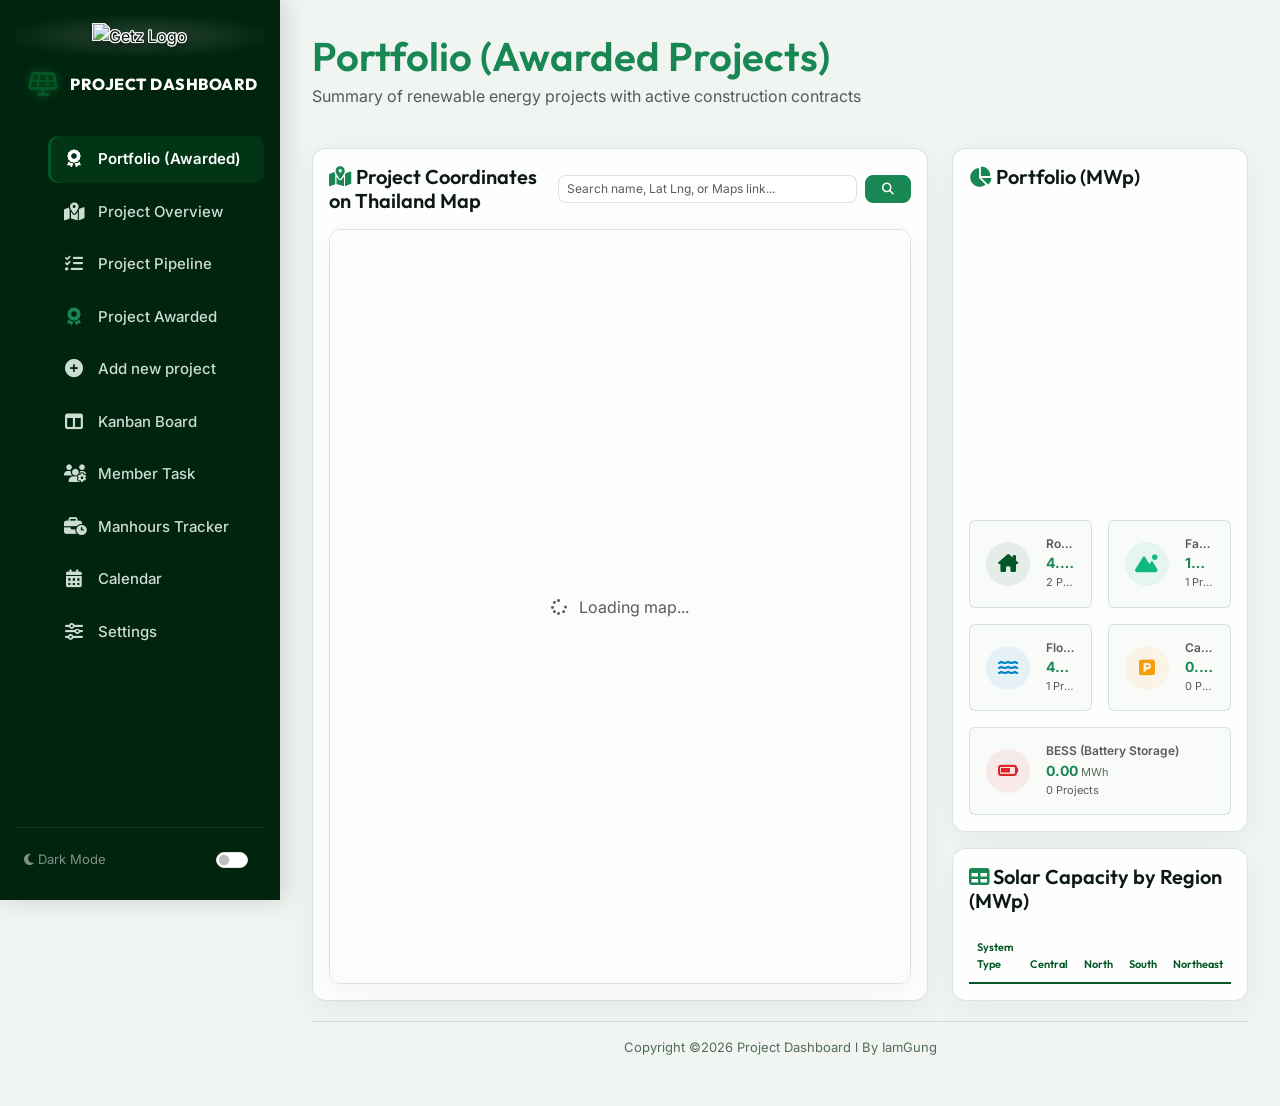
==== commit 942dde41: "Implement BESS capacity cards, region auto-selection, delete column render, standby grey pin markers" ====
--- a/index.html
+++ b/index.html
@@ -363,6 +363,7 @@
                     <th class="text-center">Due Date</th>
                     <th class="text-center">Status</th>
                     <th class="text-center">Stage</th>
+                    <th class="text-center">Action</th>
                   </tr>
                 </thead>
                 <tbody id="pipeline-table-body">
@@ -474,6 +475,7 @@
                     <th class="text-center">Due Date</th>
                     <th class="text-center">Status</th>
                     <th class="text-center">Stage</th>
+                    <th class="text-center">Action</th>
                   </tr>
                 </thead>
                 <tbody id="awarded-pipeline-table-body">
@@ -512,8 +514,9 @@
                   <div class="row g-3 mb-4">
                     <div class="col-md-3">
                       <label for="project-region" class="form-label fw-bold">Region</label>
-                      <select class="form-select border-success-subtle" id="project-region" required>
-                        <option value="Central" selected>Central</option>
+                      <select class="form-select border-success-subtle" id="project-region">
+                        <option value="" selected>-- Select Region --</option>
+                        <option value="Central">Central</option>
                         <option value="North">North</option>
                         <option value="South">South</option>
                         <option value="Northeast">Northeast</option>
@@ -523,14 +526,15 @@
                     </div>
                     <div class="col-md-3">
                       <label for="project-engineer" class="form-label fw-bold">BD Engineer</label>
-                      <select class="form-select border-success-subtle" id="project-engineer" required>
-                        <option value="" selected disabled>-- Select BD Engineer --</option>
+                      <select class="form-select border-success-subtle" id="project-engineer">
+                        <option value="" selected>-- Select BD Engineer --</option>
                       </select>
                     </div>
                     <div class="col-md-3">
                       <label for="project-investor" class="form-label fw-bold">Investor</label>
-                      <select class="form-select border-success-subtle" id="project-investor" required>
-                        <option value="PTT" selected>PTT</option>
+                      <select class="form-select border-success-subtle" id="project-investor">
+                        <option value="" selected>-- Select Investor --</option>
+                        <option value="PTT">PTT</option>
                         <option value="GPSC">GPSC</option>
                         <option value="OR">OR</option>
                         <option value="GC">GC</option>
@@ -539,18 +543,19 @@
                     </div>
                     <div class="col-md-3">
                       <label for="project-business" class="form-label fw-bold">Business Type</label>
-                      <select class="form-select border-success-subtle" id="project-business" required>
-                        <option value="EPC" selected>EPC</option>
+                      <select class="form-select border-success-subtle" id="project-business">
+                        <option value="" selected>-- Select Business --</option>
+                        <option value="EPC">EPC</option>
                         <option value="PPA">PPA</option>
                         <option value="Treading">Treading</option>
                       </select>
                     </div>
                   </div>
-
+ 
                   <div class="row g-3 mb-4">
                     <div class="col-md-12">
                       <label for="project-client" class="form-label fw-bold">Client</label>
-                      <input type="text" class="form-control border-success-subtle" id="project-client" placeholder="Client / Contracting Entity" required>
+                      <input type="text" class="form-control border-success-subtle" id="project-client" placeholder="Client / Contracting Entity">
                     </div>
                   </div>
 
@@ -647,15 +652,15 @@
                     </div>
                     <div class="col-md-4">
                       <label for="project-deadline" class="form-label fw-bold">Project Deadline</label>
-                      <input type="date" class="form-control border-success-subtle" id="project-deadline" required>
-                    </div>
-                  </div>
-
+                      <input type="date" class="form-control border-success-subtle" id="project-deadline">
+                    </div>
+                  </div>
+ 
                   <div class="row g-3 mb-4">
                     <div class="col-md-6">
                       <label for="project-stage" class="form-label fw-bold">Development Stage</label>
                       <div class="d-flex gap-2">
-                        <select class="form-select border-success-subtle" id="project-stage" required style="flex-grow: 1;">
+                        <select class="form-select border-success-subtle" id="project-stage" style="flex-grow: 1;">
                           <option value="Underdevelop" selected>Underdevelop</option>
                           <option value="Award">Award</option>
                           <option value="Cancle">Cancle</option>
@@ -668,7 +673,7 @@
                     </div>
                     <div class="col-md-6">
                       <label for="project-status" class="form-label fw-bold">Work Status</label>
-                      <select class="form-select border-success-subtle" id="project-status" required>
+                      <select class="form-select border-success-subtle" id="project-status">
                         <option value="Standby" selected>Standby</option>
                         <option value="In Progress">In Progress</option>
                         <option value="Complete">Complete</option>
@@ -1022,7 +1027,8 @@
             <div class="row g-3 mb-3">
               <div class="col-md-3">
                 <label for="edit-project-region" class="form-label fw-bold">Region</label>
-                <select class="form-select border-success-subtle" id="edit-project-region" required>
+                <select class="form-select border-success-subtle" id="edit-project-region">
+                  <option value="">-- Select Region --</option>
                   <option value="Central">Central</option>
                   <option value="North">North</option>
                   <option value="South">South</option>
@@ -1033,13 +1039,14 @@
               </div>
               <div class="col-md-3">
                 <label for="edit-project-engineer" class="form-label fw-bold">BD Engineer</label>
-                <select class="form-select border-success-subtle" id="edit-project-engineer" required>
+                <select class="form-select border-success-subtle" id="edit-project-engineer">
                   <option value="">-- Select BD Engineer --</option>
                 </select>
               </div>
               <div class="col-md-3">
                 <label for="edit-project-investor" class="form-label fw-bold">Investor</label>
-                <select class="form-select border-success-subtle" id="edit-project-investor" required>
+                <select class="form-select border-success-subtle" id="edit-project-investor">
+                  <option value="">-- Select Investor --</option>
                   <option value="PTT">PTT</option>
                   <option value="GPSC">GPSC</option>
                   <option value="OR">OR</option>
@@ -1049,18 +1056,19 @@
               </div>
               <div class="col-md-3">
                 <label for="edit-project-business" class="form-label fw-bold">Business Type</label>
-                <select class="form-select border-success-subtle" id="edit-project-business" required>
+                <select class="form-select border-success-subtle" id="edit-project-business">
+                  <option value="">-- Select Business --</option>
                   <option value="EPC">EPC</option>
                   <option value="PPA">PPA</option>
                   <option value="Treading">Treading</option>
                 </select>
               </div>
             </div>
-
+ 
             <div class="row g-3 mb-3">
               <div class="col-md-12">
                 <label for="edit-project-client" class="form-label fw-bold">Client</label>
-                <input type="text" class="form-control border-success-subtle" id="edit-project-client" required>
+                <input type="text" class="form-control border-success-subtle" id="edit-project-client">
               </div>
             </div>
 
@@ -1150,15 +1158,15 @@
               </div>
               <div class="col-md-4">
                 <label for="edit-project-deadline" class="form-label fw-bold">Project Deadline</label>
-                <input type="date" class="form-control border-success-subtle" id="edit-project-deadline" required>
-              </div>
-            </div>
-
+                <input type="date" class="form-control border-success-subtle" id="edit-project-deadline">
+              </div>
+            </div>
+ 
             <div class="row g-3 mb-3">
               <div class="col-md-6">
                 <label for="edit-project-stage" class="form-label fw-bold">Development Stage</label>
                 <div class="d-flex gap-2">
-                  <select class="form-select border-success-subtle" id="edit-project-stage" required style="flex-grow: 1;">
+                  <select class="form-select border-success-subtle" id="edit-project-stage" style="flex-grow: 1;">
                     <option value="Underdevelop">Underdevelop</option>
                     <option value="Award">Award</option>
                     <option value="Cancle">Cancle</option>
@@ -1171,7 +1179,7 @@
               </div>
               <div class="col-md-6">
                 <label for="edit-project-status" class="form-label fw-bold">Work Status</label>
-                <select class="form-select border-success-subtle" id="edit-project-status" required>
+                <select class="form-select border-success-subtle" id="edit-project-status">
                   <option value="Standby">Standby</option>
                   <option value="In Progress">In Progress</option>
                   <option value="Complete">Complete</option>
--- a/css/style.css
+++ b/css/style.css
@@ -898,14 +898,20 @@
 
 .map-card-img-box {
   flex: 0 0 160px;
-}
-
-.map-card-img {
-  width: 160px;
   height: 105px;
-  object-fit: cover;
+  display: flex;
+  align-items: center;
+  justify-content: center;
+  background: rgba(2, 87, 37, 0.03); /* Theme soft background */
   border-radius: 8px;
   border: 1px solid var(--card-border);
+  overflow: hidden;
+}
+
+.map-card-img {
+  max-width: 100%;
+  max-height: 100%;
+  object-fit: contain;
 }
 
 .map-card-caption {
@@ -1217,3 +1223,15 @@
   color: var(--text-color);
   word-break: break-all;
 }
+
+/* Delete Project Button Styling */
+.delete-project-btn {
+  color: var(--accent-red);
+  background: transparent;
+  transition: all 0.2s ease;
+}
+
+.delete-project-btn:hover {
+  background: rgba(192, 57, 43, 0.1) !important;
+  color: #c0392b !important;
+}
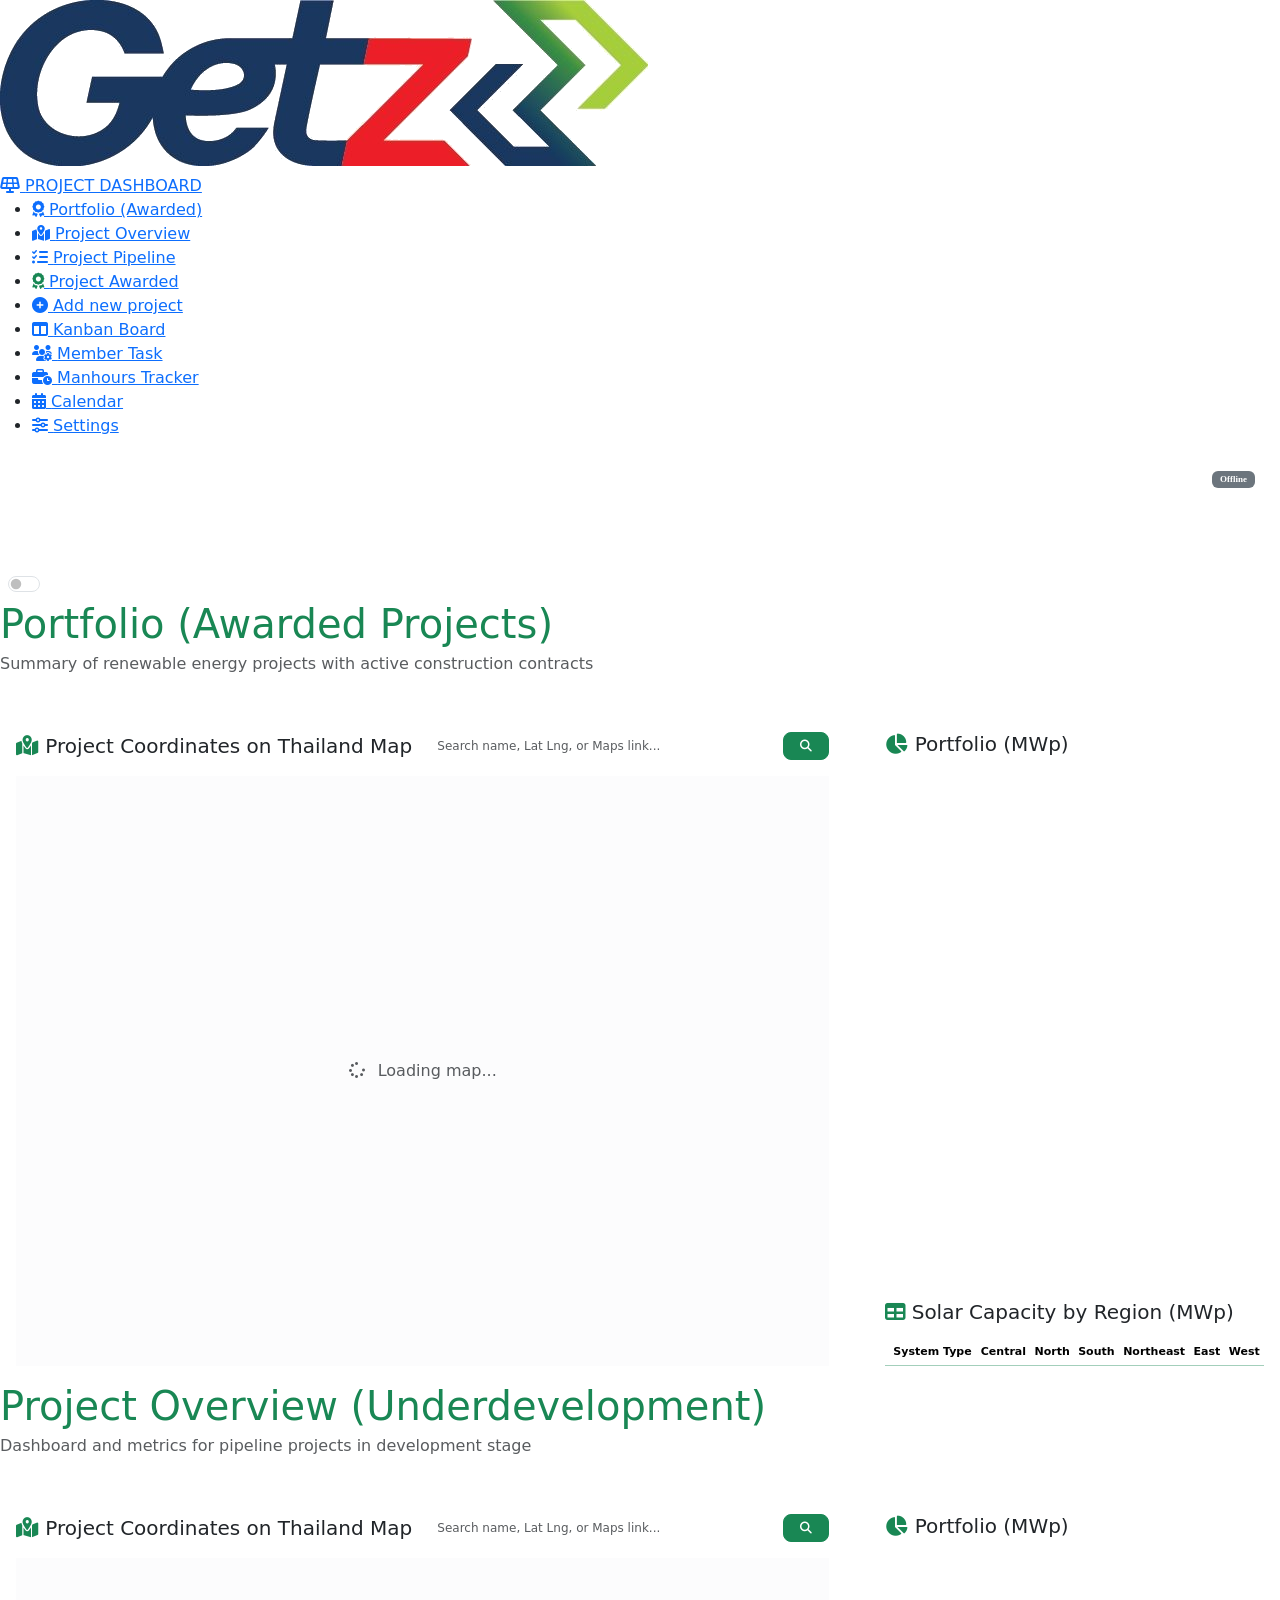
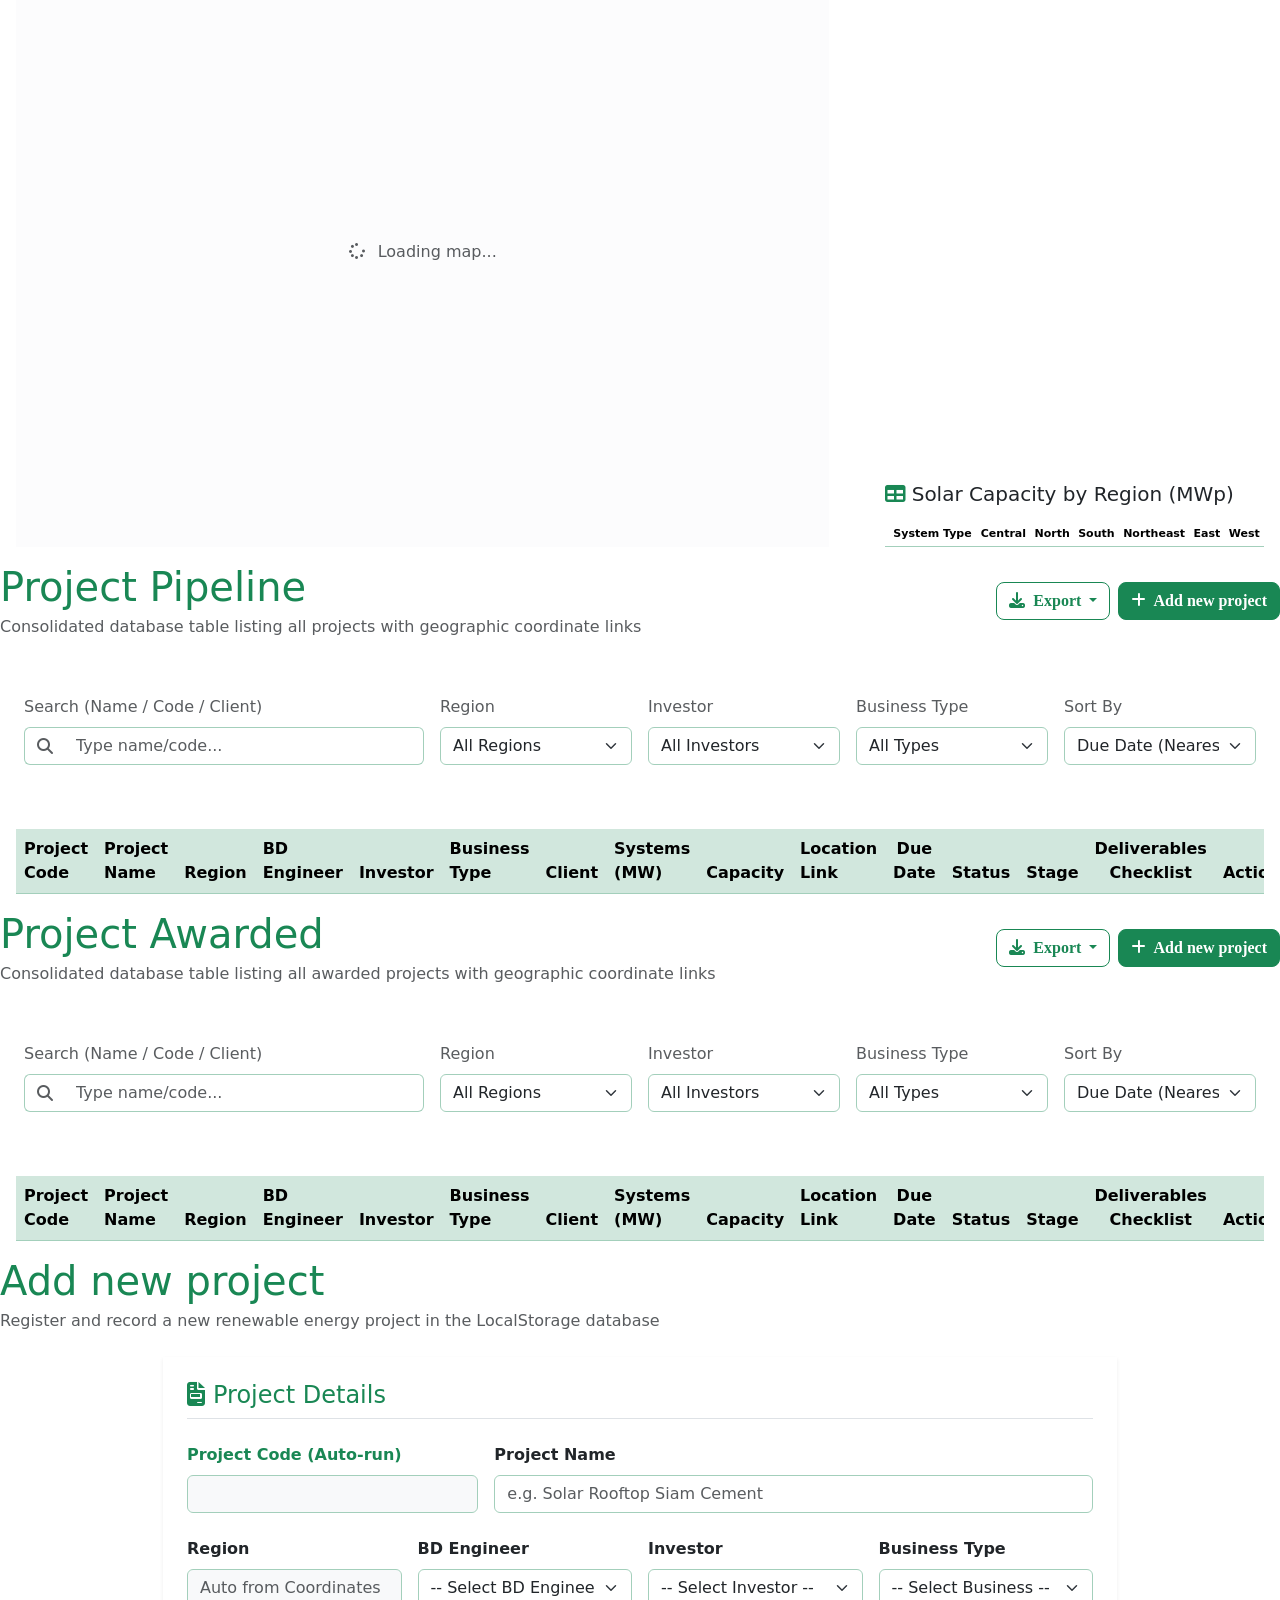
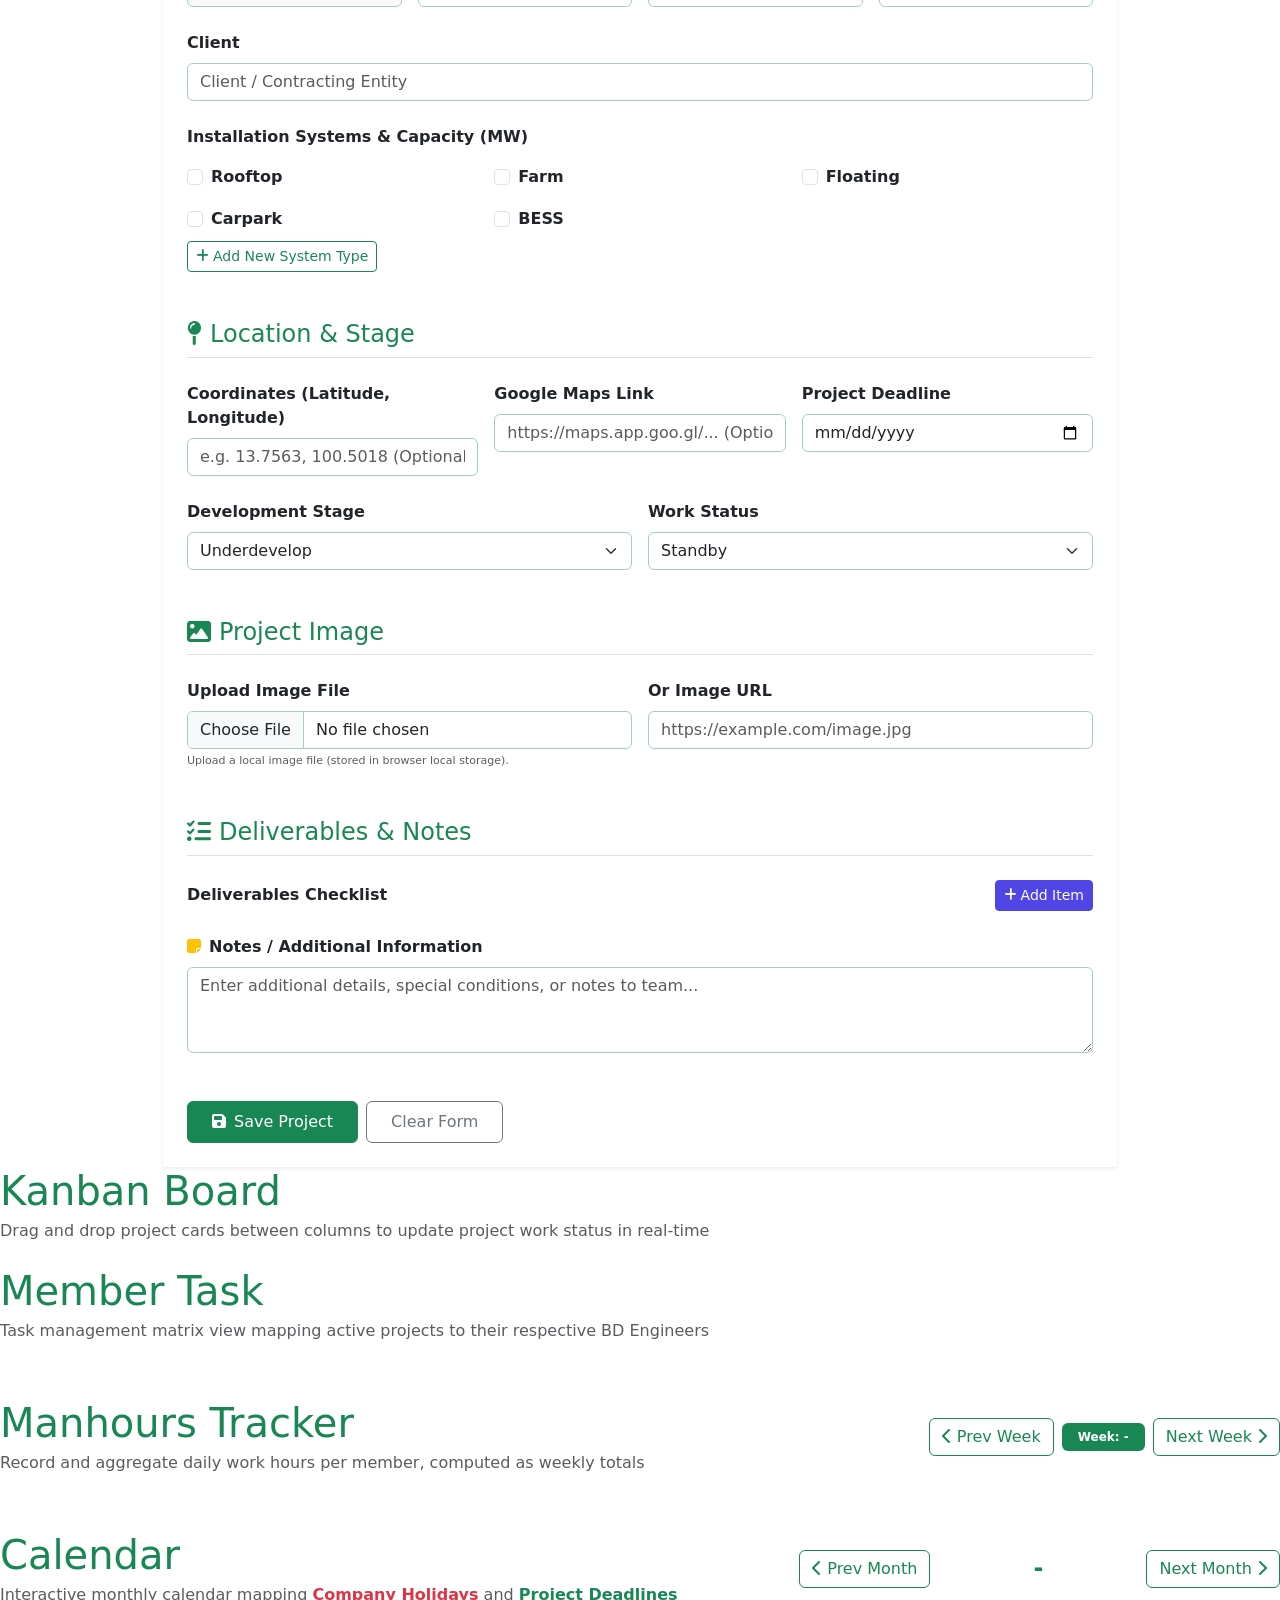
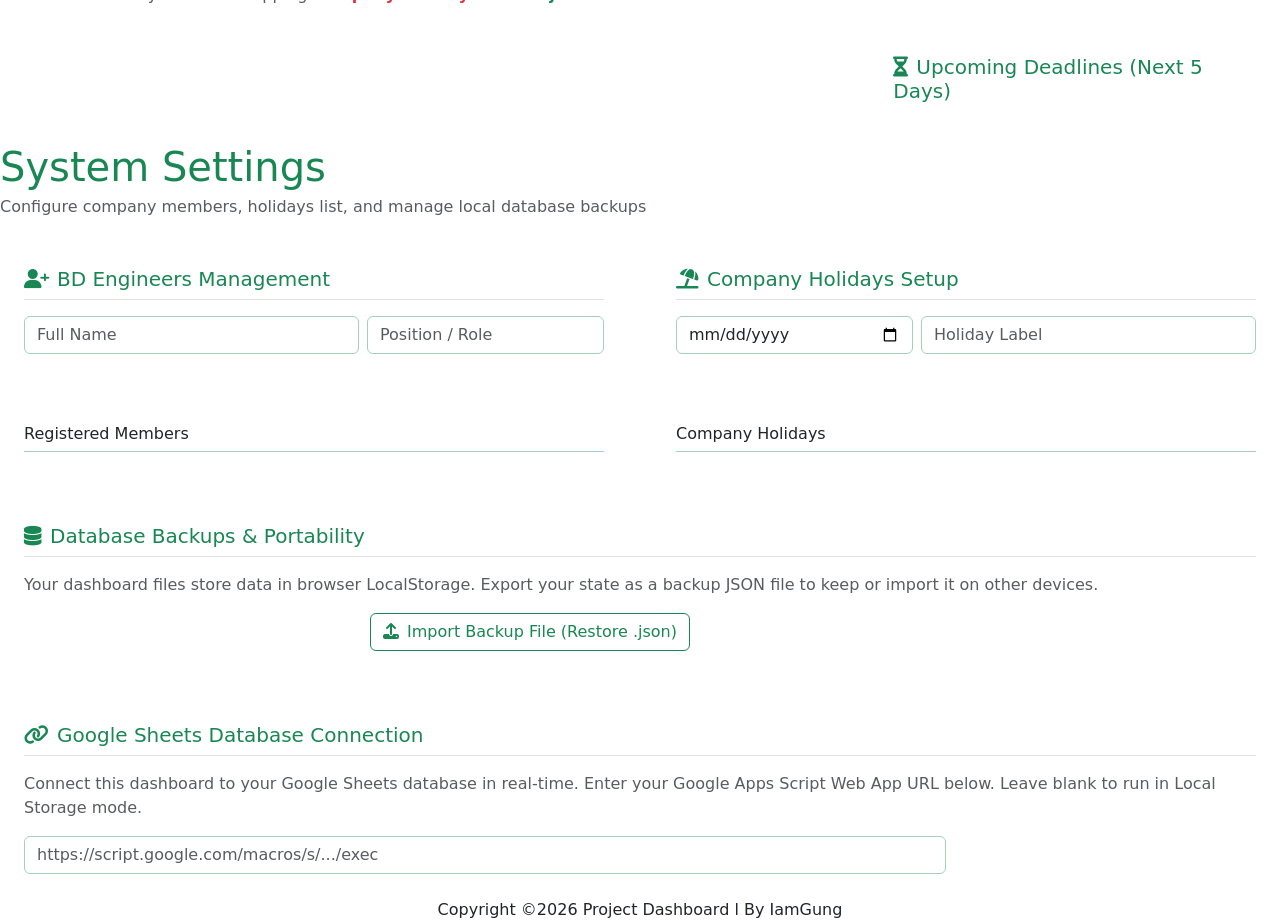
==== commit 4cc2f596: "Add files via upload" ====
--- a/index.html
+++ b/index.html
@@ -1,4 +1,4 @@
-<!DOCTYPE html>
+﻿<!DOCTYPE html>
 <html lang="en" data-theme="light">
 <head>
   <meta charset="UTF-8">
@@ -9,9 +9,13 @@
   <!-- FontAwesome Icons -->
   <link rel="stylesheet" href="https://cdnjs.cloudflare.com/ajax/libs/font-awesome/6.4.2/css/all.min.css">
   <!-- Custom Style -->
-  <link rel="stylesheet" href="css/style.css">
+  <?!= include("style"); ?>
   <!-- html2pdf.js for high-fidelity Thai character PDF exporting -->
   <script src="https://cdnjs.cloudflare.com/ajax/libs/html2pdf.js/0.10.1/html2pdf.bundle.min.js"></script>
+
+  <script id="gas-db-json" type="application/json">
+    <?!= getDatabaseJson(); ?>
+  </script>
 </head>
 <body>
 
@@ -20,7 +24,7 @@
     <!-- Sidebar for Desktop -->
     <aside class="sidebar">
       <div class="sidebar-logo-container mb-2">
-        <img src="logo.png" alt="Getz Logo" class="sidebar-logo">
+        <img src="[data-uri]" alt="Getz Logo" class="sidebar-logo">
       </div>
       <a href="#" class="sidebar-brand">
         <i class="fas fa-solar-panel"></i>
@@ -90,6 +94,20 @@
         </li>
       </ul>
       
+      <!-- Sidebar connection widget -->
+      <div class="sidebar-connection-widget mx-2 p-3 mb-3 rounded-3" style="background: rgba(255, 255, 255, 0.05); border: 1px solid rgba(255, 255, 255, 0.1); font-size: 11px; font-family: 'Outfit';">
+        <div class="d-flex align-items-center justify-content-between mb-2">
+          <span class="text-white-50"><i class="fas fa-database me-1"></i> Data Source</span>
+          <span id="sidebar-db-status" class="badge bg-secondary px-2 py-1 fs-9" style="font-size: 9px;">Offline</span>
+        </div>
+        <div class="d-flex align-items-center justify-content-between">
+          <span id="sidebar-sync-time" class="text-white-50 text-truncate" style="max-width: 150px; font-size: 10px;">Local mode</span>
+          <button id="sidebar-sync-btn" class="btn btn-sm btn-outline-light border-0 p-1 text-white-50" style="font-size: 10px; display: none;" title="Sync database with Google Sheet">
+            <i class="fas fa-sync-alt"></i>
+          </button>
+        </div>
+      </div>
+
       <div class="sidebar-footer">
         <div class="theme-switch-wrapper px-2 py-1">
           <span class="text-white-50" style="font-size: 13px;"><i class="fas fa-moon"></i> Dark Mode</span>
@@ -104,10 +122,16 @@
     <div class="w-100 d-block d-lg-none bg-dark text-white p-3 border-bottom border-secondary fixed-top" style="z-index: 1040;">
       <div class="d-flex align-items-center justify-content-between">
         <div class="d-flex align-items-center gap-2">
-          <i class="fas fa-solar-panel text-success fs-4"></i>
+          <i class="fas fa-solar-panel text-warning fs-4"></i>
           <span class="fw-bold fs-6" style="font-family: 'Outfit'; white-space: nowrap;">PROJECT DASHBOARD</span>
         </div>
-        <div class="d-flex align-items-center gap-3">
+        <div class="d-flex align-items-center gap-2">
+          <!-- Mobile connection status -->
+          <button id="mobile-sync-btn" class="btn btn-sm btn-outline-light border-0 p-1 position-relative me-1" style="font-size: 13px; display: none;" title="Sync with Google Sheets">
+            <i class="fas fa-sync-alt"></i>
+          </button>
+          <span id="mobile-db-status" class="badge bg-secondary me-2" style="font-size: 9px; padding: 4px 6px;">Local</span>
+
           <i class="fas fa-moon text-white-50" style="font-size: 14px;"></i>
           <div class="form-check form-switch m-0">
             <input class="form-check-input" type="checkbox" id="theme-toggle-switch-mobile" onchange="window.app.setTheme(this.checked ? 'dark' : 'light'); document.getElementById('theme-toggle-switch').checked = this.checked;">
@@ -363,6 +387,7 @@
                     <th class="text-center">Due Date</th>
                     <th class="text-center">Status</th>
                     <th class="text-center">Stage</th>
+                    <th class="text-center">Deliverables Checklist</th>
                     <th class="text-center">Action</th>
                   </tr>
                 </thead>
@@ -475,6 +500,7 @@
                     <th class="text-center">Due Date</th>
                     <th class="text-center">Status</th>
                     <th class="text-center">Stage</th>
+                    <th class="text-center">Deliverables Checklist</th>
                     <th class="text-center">Action</th>
                   </tr>
                 </thead>
@@ -514,15 +540,7 @@
                   <div class="row g-3 mb-4">
                     <div class="col-md-3">
                       <label for="project-region" class="form-label fw-bold">Region</label>
-                      <select class="form-select border-success-subtle" id="project-region">
-                        <option value="" selected>-- Select Region --</option>
-                        <option value="Central">Central</option>
-                        <option value="North">North</option>
-                        <option value="South">South</option>
-                        <option value="Northeast">Northeast</option>
-                        <option value="East">East</option>
-                        <option value="West">West</option>
-                      </select>
+                      <input type="text" class="form-control border-success-subtle bg-light" id="project-region" readonly placeholder="Auto from Coordinates">
                     </div>
                     <div class="col-md-3">
                       <label for="project-engineer" class="form-label fw-bold">BD Engineer</label>
@@ -694,6 +712,11 @@
                       <input type="url" class="form-control border-success-subtle" id="project-image-url" placeholder="https://example.com/image.jpg">
                     </div>
                   </div>
+                  
+                  <div id="project-image-preview-wrapper" class="mb-4 text-center" style="display: none; background: rgba(0,0,0,0.02); padding: 10px; border-radius: 8px; border: 1px dashed var(--card-border);">
+                    <label class="form-label fw-bold d-block text-start"><i class="fas fa-eye text-success me-1"></i>Selected Image Preview</label>
+                    <img id="project-image-preview" src="" alt="Project Image Preview" class="img-thumbnail" style="max-height: 150px; object-fit: contain;">
+                  </div>
 
                   <h4 class="mb-4 text-success border-bottom pb-2 mt-5"><i class="fas fa-tasks text-success me-2"></i>Deliverables & Notes</h4>
 
@@ -940,6 +963,21 @@
                 
                 <div class="mt-3 fs-7" id="gas-connection-status" style="display: none;">
                   <!-- Status will be dynamically rendered here -->
+                </div>
+
+                <div class="mt-3 pt-3 border-top border-success-subtle d-flex flex-wrap align-items-center justify-content-between gap-3" id="settings-sync-panel" style="display: none !important;">
+                  <div class="d-flex align-items-center gap-2">
+                    <span class="fw-bold text-success"><i class="fas fa-info-circle me-1"></i> Sync Status:</span>
+                    <span id="settings-sync-time" class="text-muted">Not synced yet</span>
+                  </div>
+                  <div class="d-flex gap-2">
+                    <button id="settings-sync-btn" class="btn btn-sm btn-success px-3" style="background-color: var(--primary-color); border-color: var(--primary-color);">
+                      <i class="fas fa-sync-alt me-1"></i> Sync Now
+                    </button>
+                    <button id="settings-disconnect-btn" class="btn btn-sm btn-outline-danger px-3">
+                      <i class="fas fa-unlink me-1"></i> Disconnect
+                    </button>
+                  </div>
                 </div>
               </div>
             </div>
@@ -1027,15 +1065,7 @@
             <div class="row g-3 mb-3">
               <div class="col-md-3">
                 <label for="edit-project-region" class="form-label fw-bold">Region</label>
-                <select class="form-select border-success-subtle" id="edit-project-region">
-                  <option value="">-- Select Region --</option>
-                  <option value="Central">Central</option>
-                  <option value="North">North</option>
-                  <option value="South">South</option>
-                  <option value="Northeast">Northeast</option>
-                  <option value="East">East</option>
-                  <option value="West">West</option>
-                </select>
+                <input type="text" class="form-control border-success-subtle bg-light" id="edit-project-region" readonly placeholder="Auto from Coordinates">
               </div>
               <div class="col-md-3">
                 <label for="edit-project-engineer" class="form-label fw-bold">BD Engineer</label>
@@ -1199,6 +1229,11 @@
                 <input type="url" class="form-control border-success-subtle" id="edit-project-image-url" placeholder="https://example.com/image.jpg">
               </div>
             </div>
+            
+            <div id="edit-project-image-preview-wrapper" class="mb-3 text-center" style="display: none; background: rgba(0,0,0,0.02); padding: 10px; border-radius: 8px; border: 1px dashed var(--card-border);">
+              <label class="form-label fw-bold d-block text-start"><i class="fas fa-eye text-success me-1"></i>Current Image Preview</label>
+              <img id="edit-project-image-preview" src="" alt="Project Image Preview" class="img-thumbnail" style="max-height: 150px; object-fit: contain;">
+            </div>
 
             <h5 class="text-success fw-bold border-top border-success-subtle pt-3 mb-3"><i class="fas fa-tasks text-success me-2"></i>Deliverables Checklist</h5>
             <div class="mb-4">
@@ -1296,27 +1331,27 @@
             
             <div class="mb-3">
               <label for="award-construction-date" class="form-label fw-bold text-muted mb-1 fs-7">Construction Date</label>
-              <input type="date" class="form-control border-success-subtle" id="award-construction-date" required>
+              <input type="date" class="form-control border-success-subtle" id="award-construction-date">
             </div>
             
             <div class="mb-3">
               <label for="award-cod-date" class="form-label fw-bold text-muted mb-1 fs-7">COD Date</label>
-              <input type="date" class="form-control border-success-subtle" id="award-cod-date" required>
+              <input type="date" class="form-control border-success-subtle" id="award-cod-date">
             </div>
             
             <div class="mb-3">
               <label for="award-pr-test" class="form-label fw-bold text-muted mb-1 fs-7">PR Test</label>
-              <input type="text" class="form-control border-success-subtle" id="award-pr-test" placeholder="Enter PR Test value..." required>
+              <input type="text" class="form-control border-success-subtle" id="award-pr-test" placeholder="Enter PR Test value...">
             </div>
             
             <div class="mb-3">
               <label for="award-pv" class="form-label fw-bold text-muted mb-1 fs-7">PV</label>
-              <input type="text" class="form-control border-success-subtle" id="award-pv" placeholder="Enter PV Brand/Model..." required>
+              <input type="text" class="form-control border-success-subtle" id="award-pv" placeholder="Enter PV Brand/Model...">
             </div>
             
             <div class="mb-3">
               <label for="award-inverter" class="form-label fw-bold text-muted mb-1 fs-7">Inverter</label>
-              <input type="text" class="form-control border-success-subtle" id="award-inverter" placeholder="Enter Inverter Brand/Model..." required>
+              <input type="text" class="form-control border-success-subtle" id="award-inverter" placeholder="Enter Inverter Brand/Model...">
             </div>
             
             <div class="mb-3">
@@ -1332,6 +1367,36 @@
       </div>
     </div>
   </div>
+  
+  <!-- ================= MODAL: KANBAN CARD STATUS TOGGLE ================= -->
+  <div class="modal fade" id="kanbanCardStatusModal" tabindex="-1" aria-labelledby="kanbanCardStatusModalLabel" aria-hidden="true">
+    <div class="modal-dialog modal-dialog-centered" style="max-width: 400px;">
+      <div class="modal-content glass-card border-success-subtle text-color" style="background: var(--card-bg); backdrop-filter: blur(15px); border-radius: 12px;">
+        <div class="modal-header border-bottom border-success-subtle py-3">
+          <h5 class="modal-title fw-bold text-success" id="kanbanCardStatusModalLabel">
+            <i class="fas fa-tasks me-2"></i>อัปเดตสถานะงาน
+          </h5>
+          <button type="button" class="btn-close" data-bs-dismiss="modal" aria-label="Close"></button>
+        </div>
+        <div class="modal-body p-4 text-center">
+          <h6 class="fw-bold mb-3 text-success" id="kanban-status-project-name">Project Name</h6>
+          <p class="text-muted fs-7 mb-4">กรุณาเลือกสถานะความสำเร็จของโครงการนี้</p>
+          
+          <div class="d-grid gap-2">
+            <button type="button" class="btn btn-success py-2 fw-bold" id="kanban-status-btn-complete">
+              <i class="fas fa-check-circle me-2"></i>เสร็จแล้ว (Completed - สีเขียว)
+            </button>
+            <button type="button" class="btn btn-danger py-2 fw-bold" id="kanban-status-btn-incomplete">
+              <i class="fas fa-times-circle me-2"></i>ยังไม่เสร็จ (Incomplete - สีแดง)
+            </button>
+            <button type="button" class="btn btn-outline-primary py-2 fw-semibold mt-2" id="kanban-status-btn-edit">
+              <i class="fas fa-edit me-2"></i>แก้ไขรายละเอียดโครงการ
+            </button>
+          </div>
+        </div>
+      </div>
+    </div>
+  </div>
 
   <!-- Bootstrap 5 Bundle JS (includes Popper) -->
   <script src="https://cdn.jsdelivr.net/npm/bootstrap@5.3.2/dist/js/bootstrap.bundle.min.js"></script>
@@ -1339,11 +1404,11 @@
   <script src="https://cdn.jsdelivr.net/npm/chart.js"></script>
 
   <!-- Database & Modules Scripts -->
-  <script src="js/db.js"></script>
-  <script src="js/kanban.js"></script>
-  <script src="js/calendar.js"></script>
-  <script src="js/manhours.js"></script>
-  <script src="js/app.js"></script>
+  <?!= include("db_js"); ?>
+  <?!= include("kanban_js"); ?>
+  <?!= include("calendar_js"); ?>
+  <?!= include("manhours_js"); ?>
+  <?!= include("app_js"); ?>
   
   <!-- Load Google Maps API via script tag directly with global callback -->
   <script src="https://maps.googleapis.com/maps/api/js?key=AIzaSyCwQPlrn7RiYyNGt33OfWzcD0hL33w2T6Y&callback=initMapsGlobal&loading=async" defer></script>
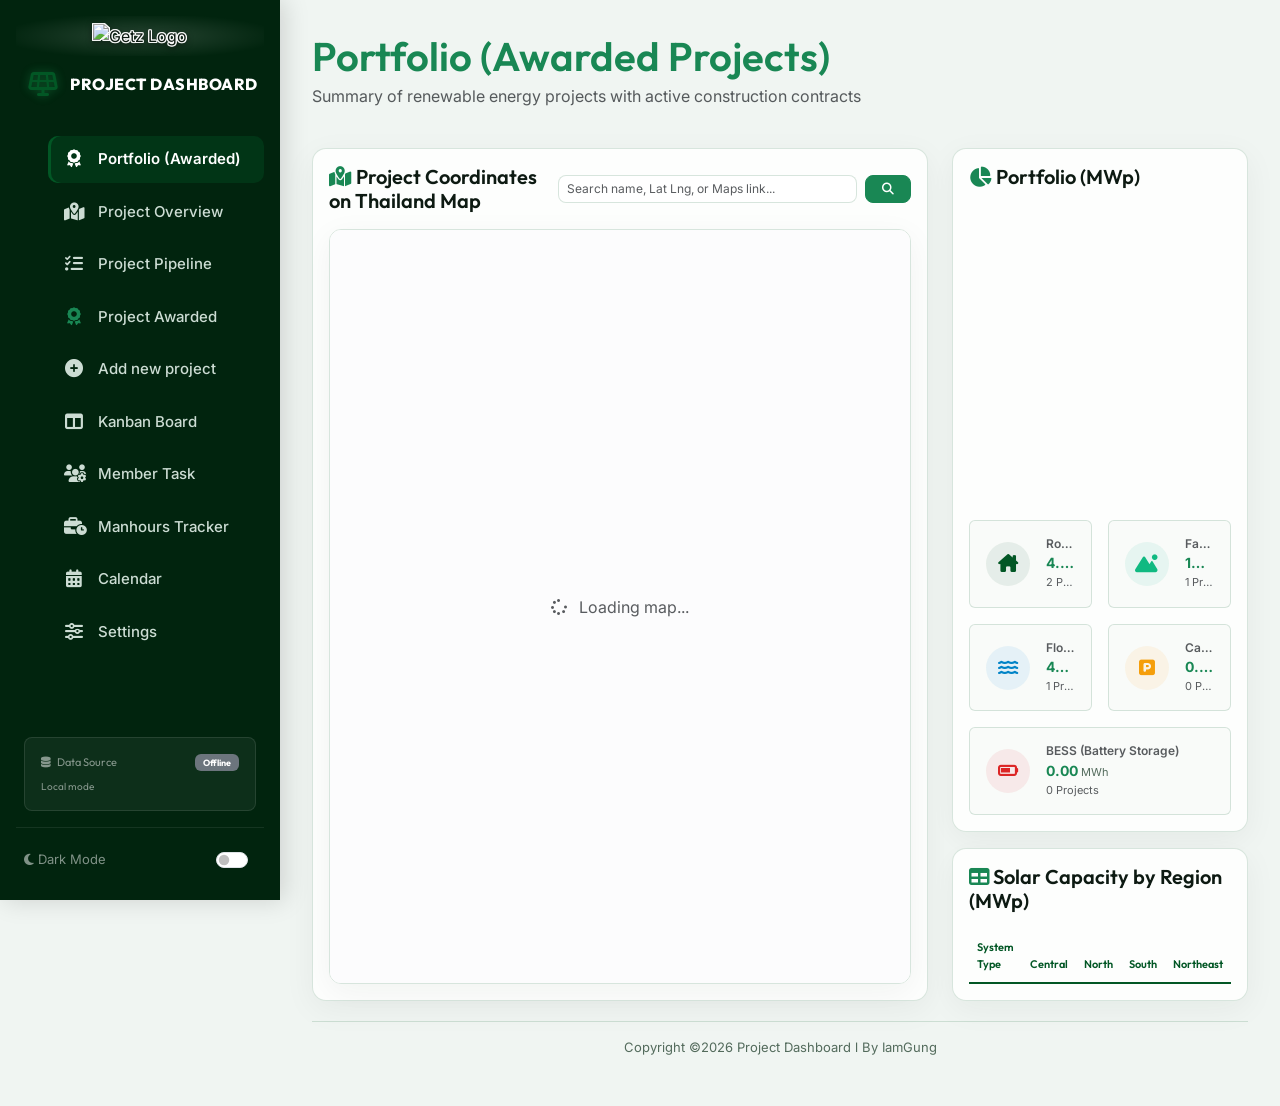
==== commit fee5a143: "Restore static index.html for GitHub Pages deployment" ====
--- a/index.html
+++ b/index.html
@@ -1,4 +1,4 @@
-﻿<!DOCTYPE html>
+<!DOCTYPE html>
 <html lang="en" data-theme="light">
 <head>
   <meta charset="UTF-8">
@@ -9,13 +9,9 @@
   <!-- FontAwesome Icons -->
   <link rel="stylesheet" href="https://cdnjs.cloudflare.com/ajax/libs/font-awesome/6.4.2/css/all.min.css">
   <!-- Custom Style -->
-  <?!= include("style"); ?>
+  <link rel="stylesheet" href="css/style.css">
   <!-- html2pdf.js for high-fidelity Thai character PDF exporting -->
   <script src="https://cdnjs.cloudflare.com/ajax/libs/html2pdf.js/0.10.1/html2pdf.bundle.min.js"></script>
-
-  <script id="gas-db-json" type="application/json">
-    <?!= getDatabaseJson(); ?>
-  </script>
 </head>
 <body>
 
@@ -24,7 +20,7 @@
     <!-- Sidebar for Desktop -->
     <aside class="sidebar">
       <div class="sidebar-logo-container mb-2">
-        <img src="[data-uri]" alt="Getz Logo" class="sidebar-logo">
+        <img src="logo.png" alt="Getz Logo" class="sidebar-logo">
       </div>
       <a href="#" class="sidebar-brand">
         <i class="fas fa-solar-panel"></i>
@@ -1404,11 +1400,11 @@
   <script src="https://cdn.jsdelivr.net/npm/chart.js"></script>
 
   <!-- Database & Modules Scripts -->
-  <?!= include("db_js"); ?>
-  <?!= include("kanban_js"); ?>
-  <?!= include("calendar_js"); ?>
-  <?!= include("manhours_js"); ?>
-  <?!= include("app_js"); ?>
+  <script src="js/db.js"></script>
+  <script src="js/kanban.js"></script>
+  <script src="js/calendar.js"></script>
+  <script src="js/manhours.js"></script>
+  <script src="js/app.js"></script>
   
   <!-- Load Google Maps API via script tag directly with global callback -->
   <script src="https://maps.googleapis.com/maps/api/js?key=AIzaSyCwQPlrn7RiYyNGt33OfWzcD0hL33w2T6Y&callback=initMapsGlobal&loading=async" defer></script>
--- a/css/style.css
+++ b/css/style.css
@@ -0,0 +1,1237 @@
+/* Custom Stylesheet for Project Dashboard - Deep Green Theme */
+
+@import url('https://fonts.googleapis.com/css2?family=Inter:wght@300;400;500;600;700&family=Outfit:wght@400;500;600;700;800&display=swap');
+
+:root {
+  --primary-rgb: 2, 87, 37;
+  --primary-color: #025725;
+  --primary-hover: #037233;
+  --primary-light: rgba(2, 87, 37, 0.1);
+  --bg-color: #f0f5f2;
+  --card-bg: rgba(255, 255, 255, 0.85);
+  --card-border: rgba(2, 87, 37, 0.15);
+  --text-color: #0d1a12;
+  --text-muted: #536b5c;
+  
+  --sidebar-bg: #01240e;
+  --sidebar-hover: rgba(2, 87, 37, 0.2);
+  --sidebar-text: #ccdcd3;
+  --sidebar-active-bg: rgba(2, 87, 37, 0.35);
+  --sidebar-active-text: #ffffff;
+  
+  --shadow: 0 8px 32px 0 rgba(1, 36, 14, 0.05);
+  --glass-blur: 10px;
+  
+  --accent-orange: #d35400;
+  --accent-red: #c0392b;
+  --accent-blue: #2980b9;
+  --accent-green: #025725;
+  
+  --transition-speed: 0.3s;
+}
+
+[data-theme="dark"] {
+  --primary-rgb: 46, 204, 113;
+  --primary-color: #2ecc71;
+  --primary-hover: #2dd675;
+  --primary-light: rgba(46, 204, 113, 0.15);
+  --bg-color: #050d08;
+  --card-bg: rgba(9, 23, 15, 0.8);
+  --card-border: rgba(2, 87, 37, 0.3);
+  --text-color: #e2ece6;
+  --text-muted: #8ca395;
+  
+  --sidebar-bg: #010e05;
+  --sidebar-hover: rgba(46, 204, 113, 0.15);
+  --sidebar-text: #9abfa7;
+  --sidebar-active-bg: rgba(46, 204, 113, 0.25);
+  --sidebar-active-text: #2ecc71;
+  
+  --shadow: 0 8px 32px 0 rgba(0, 0, 0, 0.5);
+}
+
+* {
+  box-sizing: border-box;
+  margin: 0;
+  padding: 0;
+}
+
+body {
+  font-family: 'Inter', sans-serif;
+  background-color: var(--bg-color);
+  color: var(--text-color);
+  transition: background-color var(--transition-speed) ease, color var(--transition-speed) ease;
+  min-height: 100vh;
+  overflow-x: hidden;
+}
+
+h1, h2, h3, h4, h5, h6 {
+  font-family: 'Outfit', sans-serif;
+  font-weight: 600;
+}
+
+/* Custom Scrollbar */
+::-webkit-scrollbar {
+  width: 8px;
+  height: 8px;
+}
+::-webkit-scrollbar-track {
+  background: var(--bg-color);
+}
+::-webkit-scrollbar-thumb {
+  background: rgba(2, 87, 37, 0.3);
+  border-radius: 4px;
+}
+::-webkit-scrollbar-thumb:hover {
+  background: var(--primary-color);
+}
+
+/* Glassmorphism Cards */
+.glass-card {
+  background: var(--card-bg);
+  backdrop-filter: blur(var(--glass-blur));
+  -webkit-backdrop-filter: blur(var(--glass-blur));
+  border: 1px solid var(--card-border);
+  box-shadow: var(--shadow);
+  border-radius: 14px;
+  transition: transform var(--transition-speed) cubic-bezier(0.175, 0.885, 0.32, 1.275), 
+              box-shadow var(--transition-speed) ease, 
+              border var(--transition-speed) ease;
+}
+
+.glass-card.interactive:hover {
+  transform: translateY(-5px);
+  box-shadow: 0 12px 40px 0 rgba(2, 87, 37, 0.15);
+  border-color: rgba(2, 87, 37, 0.4);
+}
+
+/* Dashboard Layout */
+.app-container {
+  display: flex;
+  min-height: 100vh;
+  position: relative;
+}
+
+/* Sidebar Styling */
+.sidebar {
+  width: 280px;
+  background-color: var(--sidebar-bg);
+  min-height: 100vh;
+  position: fixed;
+  left: 0;
+  top: 0;
+  bottom: 0;
+  z-index: 1000;
+  padding: 24px 16px;
+  display: flex;
+  flex-direction: column;
+  box-shadow: 4px 0 24px rgba(0, 0, 0, 0.15);
+  transition: all var(--transition-speed) ease;
+}
+
+.sidebar-logo-container {
+  margin-top: -8px;
+  margin-bottom: 20px;
+  padding: 8px 0;
+  display: flex;
+  align-items: center;
+  justify-content: center;
+  background: radial-gradient(ellipse at center, rgba(255, 255, 255, 0.15) 0%, rgba(255, 255, 255, 0) 80%);
+  border-radius: 8px;
+}
+
+.sidebar-logo {
+  max-width: 85%;
+  height: auto;
+  display: block;
+  margin: 0 auto;
+  /* Sharp white outline to make text crisp, combined with a tight, subtle shadow */
+  filter: drop-shadow(1px 0 0 rgba(255, 255, 255, 0.95)) 
+          drop-shadow(-1px 0 0 rgba(255, 255, 255, 0.95)) 
+          drop-shadow(0 1px 0 rgba(255, 255, 255, 0.95)) 
+          drop-shadow(0 -1px 0 rgba(255, 255, 255, 0.95)) 
+          drop-shadow(0 2px 3px rgba(0, 0, 0, 0.4));
+  transition: transform var(--transition-speed) ease, filter var(--transition-speed) ease;
+}
+
+.sidebar-logo:hover {
+  transform: scale(1.04);
+  filter: drop-shadow(1px 0 0 rgba(255, 255, 255, 1)) 
+          drop-shadow(-1px 0 0 rgba(255, 255, 255, 1)) 
+          drop-shadow(0 1px 0 rgba(255, 255, 255, 1)) 
+          drop-shadow(0 -1px 0 rgba(255, 255, 255, 1)) 
+          drop-shadow(0 3px 5px rgba(0, 0, 0, 0.5));
+}
+
+.sidebar-brand {
+  display: flex;
+  align-items: center;
+  gap: 12px;
+  padding: 8px 12px;
+  margin-bottom: 32px;
+  color: #fff;
+  text-decoration: none;
+}
+
+.sidebar-brand i {
+  font-size: 24px;
+  color: var(--primary-color);
+  text-shadow: 0 0 10px rgba(46, 204, 113, 0.3);
+}
+
+[data-theme="dark"] .sidebar-brand i {
+  color: var(--primary-hover);
+}
+
+.sidebar-brand span {
+  font-family: 'Outfit', sans-serif;
+  font-weight: 800;
+  font-size: 16px;
+  letter-spacing: 0.5px;
+}
+
+.sidebar-menu {
+  list-style: none;
+  display: flex;
+  flex-direction: column;
+  gap: 6px;
+  flex-grow: 1;
+}
+
+.menu-item-link {
+  display: flex;
+  align-items: center;
+  gap: 14px;
+  padding: 12px 16px;
+  color: var(--sidebar-text);
+  text-decoration: none;
+  border-radius: 10px;
+  font-weight: 500;
+  font-size: 15px;
+  transition: all 0.2s ease;
+}
+
+.menu-item-link i {
+  font-size: 18px;
+  width: 20px;
+  text-align: center;
+}
+
+.menu-item-link:hover {
+  background-color: var(--sidebar-hover);
+  color: #fff;
+}
+
+.menu-item-link.active {
+  background-color: var(--sidebar-active-bg);
+  color: var(--sidebar-active-text);
+  font-weight: 600;
+  box-shadow: inset 3px 0 0 var(--primary-color);
+}
+
+.sidebar-footer {
+  margin-top: auto;
+  padding-top: 16px;
+  border-top: 1px solid rgba(255, 255, 255, 0.08);
+}
+
+/* Main Content Area */
+.main-content {
+  flex-grow: 1;
+  margin-left: 280px;
+  padding: 32px;
+  min-height: 100vh;
+  display: flex;
+  flex-direction: column;
+  transition: margin-left var(--transition-speed) ease;
+}
+
+.content-body {
+  flex-grow: 1;
+  margin-bottom: 20px;
+  display: flex;
+  flex-direction: column;
+}
+
+/* SPA Pages switching animation */
+.spa-page {
+  display: none;
+  animation: fadeIn 0.4s ease-in-out forwards;
+}
+
+.spa-page.active {
+  display: flex;
+  flex-direction: column;
+  flex-grow: 1;
+}
+
+@keyframes fadeIn {
+  from {
+    opacity: 0;
+    transform: translateY(12px);
+  }
+  to {
+    opacity: 1;
+    transform: translateY(0);
+  }
+}
+
+/* Footer Styling */
+footer {
+  padding: 16px 0;
+  border-top: 1px solid var(--card-border);
+  color: var(--text-muted);
+  font-size: 13px;
+}
+
+/* Google Map Wrapper */
+.map-container {
+  height: 520px;
+  width: 100%;
+  border-radius: 12px;
+  overflow: hidden;
+  border: 1px solid var(--card-border);
+  box-shadow: var(--shadow);
+}
+
+/* Chart Styles */
+.chart-container {
+  position: relative;
+  height: 280px;
+  width: 100%;
+}
+
+/* Info Window on Map */
+.map-info-window {
+  color: #1a251f;
+  padding: 6px;
+  max-width: 260px;
+}
+.map-info-window h6 {
+  font-weight: 700;
+  margin-bottom: 8px;
+  color: var(--primary-hover);
+}
+.map-info-window p {
+  margin-bottom: 4px;
+  font-size: 13px;
+}
+
+/* Kanban Board Styling */
+.kanban-board-container {
+  display: flex;
+  gap: 16px;
+  overflow-x: auto;
+  padding-bottom: 12px;
+  align-items: flex-start;
+}
+
+.kanban-col {
+  flex: 1;
+  min-width: 270px;
+  max-width: 350px;
+  background: rgba(2, 87, 37, 0.03);
+  border: 1px dashed var(--card-border);
+  border-radius: 14px;
+  padding: 16px;
+  transition: all var(--transition-speed) ease;
+}
+
+[data-theme="dark"] .kanban-col {
+  background: rgba(9, 23, 15, 0.4);
+}
+
+.kanban-col.drag-over {
+  background: rgba(2, 87, 37, 0.08);
+  border-color: var(--primary-color);
+  border-style: solid;
+}
+
+.kanban-header {
+  display: flex;
+  align-items: center;
+  justify-content: space-between;
+  margin-bottom: 16px;
+  padding-bottom: 8px;
+  border-bottom: 2px solid var(--primary-color);
+}
+
+.kanban-title {
+  font-size: 16px;
+  font-weight: 700;
+  display: flex;
+  align-items: center;
+  gap: 8px;
+}
+
+.kanban-badge {
+  background: var(--primary-color);
+  color: #fff;
+  font-size: 12px;
+  padding: 2px 8px;
+  border-radius: 12px;
+}
+
+.kanban-cards-list {
+  min-height: 450px;
+  display: flex;
+  flex-direction: column;
+  gap: 12px;
+}
+
+.kanban-card {
+  background: var(--card-bg);
+  border: 1px solid var(--card-border);
+  border-radius: 10px;
+  padding: 14px;
+  box-shadow: 0 4px 12px rgba(0,0,0,0.02);
+  cursor: grab;
+  user-select: none;
+  transition: transform 0.2s ease, box-shadow 0.2s ease, border-color 0.2s ease;
+}
+
+.kanban-card:active {
+  cursor: grabbing;
+}
+
+.kanban-card.dragging {
+  opacity: 0.5;
+  border: 1px dashed var(--primary-color);
+  transform: scale(0.98);
+}
+
+.kanban-card:hover {
+  transform: translateY(-2px);
+  box-shadow: 0 6px 18px rgba(2, 87, 37, 0.1);
+  border-color: rgba(2, 87, 37, 0.35);
+}
+
+.kanban-card-code {
+  font-size: 11px;
+  font-weight: 700;
+  color: var(--primary-hover);
+  text-transform: uppercase;
+  letter-spacing: 0.5px;
+}
+
+.kanban-card-title {
+  font-size: 14px;
+  font-weight: 600;
+  margin: 6px 0;
+  line-height: 1.4;
+}
+
+.kanban-card-meta {
+  display: flex;
+  align-items: center;
+  justify-content: space-between;
+  margin-top: 10px;
+  font-size: 12px;
+  color: var(--text-muted);
+}
+
+/* Custom Status Colors for Kanban Column Headers */
+.kanban-col.standby .kanban-header { border-bottom-color: #7f8c8d; }
+.kanban-col.standby .kanban-badge { background: #7f8c8d; }
+.kanban-col.inprogress .kanban-header { border-bottom-color: var(--accent-orange); }
+.kanban-col.inprogress .kanban-badge { background: var(--accent-orange); }
+.kanban-col.complete .kanban-header { border-bottom-color: var(--accent-green); }
+.kanban-col.complete .kanban-badge { background: var(--accent-green); }
+.kanban-col.cancel .kanban-header { border-bottom-color: var(--accent-red); }
+.kanban-col.cancel .kanban-badge { background: var(--accent-red); }
+
+/* Kanban Card Deliverables & Stage styles */
+.kanban-del-unchecked {
+  background-color: rgba(239, 68, 68, 0.08) !important;
+  color: #ef4444 !important;
+  border: 1.2px solid rgba(239, 68, 68, 0.25) !important;
+  font-weight: 500;
+  transition: all 0.2s ease;
+}
+.kanban-del-unchecked:hover {
+  background-color: rgba(239, 68, 68, 0.16) !important;
+  border-color: rgba(239, 68, 68, 0.4) !important;
+}
+.kanban-del-checked {
+  background-color: rgba(22, 163, 74, 0.08) !important;
+  color: #16a34a !important;
+  border: 1.2px solid rgba(22, 163, 74, 0.25) !important;
+  font-weight: 500;
+  transition: all 0.2s ease;
+}
+.kanban-del-checked:hover {
+  background-color: rgba(22, 163, 74, 0.16) !important;
+  border-color: rgba(22, 163, 74, 0.4) !important;
+}
+[data-theme="dark"] .kanban-del-unchecked {
+  background-color: rgba(239, 68, 68, 0.15) !important;
+  color: #fca5a5 !important;
+  border-color: rgba(239, 68, 68, 0.35) !important;
+}
+[data-theme="dark"] .kanban-del-checked {
+  background-color: rgba(46, 204, 113, 0.15) !important;
+  color: #2ecc71 !important;
+  border-color: rgba(46, 204, 113, 0.35) !important;
+}
+.kanban-stage-select {
+  border: 1.2px solid #fef08a !important;
+  background-color: #fef9c3 !important;
+  color: #a16207 !important;
+  font-size: 11px;
+  font-weight: 600;
+  padding: 3px 8px;
+  border-radius: 6px;
+  cursor: pointer;
+  outline: none;
+  transition: all 0.2s ease;
+}
+.kanban-stage-select:hover {
+  border-color: #eab308 !important;
+  background-color: #fef08a !important;
+}
+[data-theme="dark"] .kanban-stage-select {
+  border: 1.2px solid #854d0e !important;
+  background-color: #422006 !important;
+  color: #fef08a !important;
+}
+[data-theme="dark"] .kanban-stage-select:hover {
+  border-color: #a16207 !important;
+  background-color: #713f12 !important;
+}
+
+/* Member Task Matrix Table */
+.member-task-table {
+  vertical-align: top;
+}
+.member-task-table th {
+  background: var(--sidebar-bg);
+  color: #fff;
+  font-weight: 600;
+  text-align: center;
+  border-color: var(--card-border);
+}
+
+/* Modern Clean Table for Regional Solar Capacity */
+.clean-modern-table {
+  border-collapse: collapse !important;
+  border: none !important;
+}
+.clean-modern-table th {
+  padding: 10px 8px !important;
+  font-weight: 600 !important;
+  border: none !important;
+  border-bottom: 2px solid var(--primary-color) !important;
+  font-family: 'Outfit', sans-serif;
+  font-size: 11px;
+  color: var(--primary-color) !important;
+  background-color: transparent !important;
+}
+.clean-modern-table td {
+  padding: 10px 8px !important;
+  border: none !important;
+  border-bottom: 1px solid rgba(0, 0, 0, 0.05) !important;
+  font-size: 11px;
+  color: var(--text-color) !important;
+  background-color: transparent !important;
+}
+[data-theme="dark"] .clean-modern-table td {
+  border-bottom: 1px solid rgba(255, 255, 255, 0.05) !important;
+}
+.clean-modern-table tr:hover td {
+  background-color: rgba(var(--primary-rgb), 0.02) !important;
+}
+.clean-modern-table tr.total-row td {
+  font-weight: 700 !important;
+  color: var(--primary-color) !important;
+  border-top: 1.5px solid var(--primary-color) !important;
+  border-bottom: 1.5px solid var(--primary-color) !important;
+  background-color: rgba(var(--primary-rgb), 0.04) !important;
+}
+[data-theme="dark"] .clean-modern-table tr.total-row td {
+  color: var(--primary-color) !important;
+  border-top: 1.5px solid var(--primary-color) !important;
+  border-bottom: 1.5px solid var(--primary-color) !important;
+  background-color: rgba(var(--primary-rgb), 0.08) !important;
+}
+
+/* Stats item box styling under Doughnut Chart */
+.stats-item-box {
+  transition: transform var(--transition-speed) ease, box-shadow var(--transition-speed) ease;
+}
+.stats-item-box:hover {
+  transform: translateY(-2px);
+  box-shadow: 0 4px 12px rgba(var(--primary-rgb), 0.08);
+  background: rgba(var(--primary-rgb), 0.03) !important;
+}
+
+.member-task-cell {
+  min-height: 140px;
+  background: rgba(255, 255, 255, 0.02);
+  vertical-align: top;
+  border-color: var(--card-border);
+}
+
+.member-project-chip {
+  display: block;
+  padding: 8px 12px;
+  margin-bottom: 8px;
+  border-radius: 8px;
+  font-size: 13px;
+  background: var(--card-bg);
+  border-left: 4px solid var(--primary-color);
+  border-top: 1px solid var(--card-border);
+  border-right: 1px solid var(--card-border);
+  border-bottom: 1px solid var(--card-border);
+  text-decoration: none;
+  color: var(--text-color);
+  font-weight: 500;
+  transition: all 0.2s ease;
+  box-shadow: 0 2px 6px rgba(0, 0, 0, 0.02);
+}
+
+.member-project-chip:hover {
+  transform: translateX(4px);
+  box-shadow: 0 4px 10px rgba(2, 87, 37, 0.1);
+  background: var(--card-bg);
+  color: var(--primary-hover);
+}
+
+/* Manhours Timesheet Styling */
+.manhours-table input[type="number"] {
+  border: 1px solid var(--card-border);
+  background: transparent;
+  color: var(--text-color);
+  text-align: center;
+  width: 60px;
+  border-radius: 4px;
+}
+.manhours-table input[type="number"]:focus {
+  outline: none;
+  border-color: var(--primary-color);
+  box-shadow: 0 0 5px rgba(2, 87, 37, 0.3);
+}
+
+/* Custom Calendar Grid styling */
+.calendar-wrapper {
+  user-select: none;
+}
+
+.calendar-header-bar {
+  display: flex;
+  justify-content: space-between;
+  align-items: center;
+  margin-bottom: 18px;
+}
+
+.calendar-grid {
+  display: grid;
+  grid-template-columns: repeat(7, 1fr);
+  gap: 6px;
+}
+
+.calendar-day-name {
+  font-weight: 600;
+  text-align: center;
+  padding: 8px 0;
+  font-size: 14px;
+  color: var(--text-muted);
+}
+
+.calendar-day {
+  min-height: 95px;
+  min-width: 0; /* Prevents grid column expansion from nowrap contents */
+  border: 1px solid var(--card-border);
+  background: var(--card-bg);
+  border-radius: 8px;
+  padding: 6px;
+  display: flex;
+  flex-direction: column;
+  justify-content: space-between;
+  transition: all 0.2s ease;
+  position: relative;
+}
+
+.calendar-day.empty {
+  background: transparent;
+  border-color: transparent;
+}
+
+.calendar-day:not(.empty):hover {
+  border-color: var(--primary-color);
+  box-shadow: 0 4px 12px rgba(2, 87, 37, 0.08);
+  cursor: pointer;
+}
+
+.calendar-day-num {
+  font-weight: 600;
+  font-size: 14px;
+}
+
+.calendar-day.today .calendar-day-num {
+  color: var(--primary-color);
+  font-size: 16px;
+  font-weight: 800;
+}
+
+[data-theme="dark"] .calendar-day.today .calendar-day-num {
+  color: var(--primary-hover);
+}
+
+.calendar-day.today {
+  border: 2px solid var(--primary-color);
+  border-color: var(--primary-color);
+  box-shadow: 0 0 5px rgba(2, 87, 37, 0.3);
+}
+
+.calendar-events {
+  display: flex;
+  flex-direction: column;
+  gap: 3px;
+  margin-top: 6px;
+  max-height: 60px;
+  overflow-y: auto;
+  width: 100%;
+}
+
+.calendar-event {
+  font-size: 10px;
+  padding: 2px 4px;
+  border-radius: 3px;
+  color: #fff;
+  white-space: nowrap;
+  overflow: hidden;
+  text-overflow: ellipsis;
+  font-weight: 500;
+  max-width: 100%;
+  box-sizing: border-box;
+}
+
+.calendar-event.holiday {
+  background-color: var(--accent-red);
+}
+
+.calendar-event.deadline {
+  background-color: var(--primary-color);
+}
+
+.calendar-event.note {
+  background-color: #f97316 !important;
+  color: white !important;
+}
+
+[data-theme="dark"] .calendar-event.note {
+  background-color: #ea580c !important;
+  color: white !important;
+}
+
+/* System checklist capacity input CSS */
+.system-row-item {
+  background: rgba(2, 87, 37, 0.03);
+  border: 1px solid var(--card-border);
+  border-radius: 8px;
+  padding: 8px 12px;
+  margin-bottom: 8px;
+  display: flex;
+  align-items: center;
+  justify-content: space-between;
+  transition: background-color 0.2s ease;
+}
+
+.system-row-item:hover {
+  background: rgba(2, 87, 37, 0.06);
+}
+
+/* Mobile Bottom Navigation Bar */
+.bottom-nav {
+  display: none;
+  position: fixed;
+  bottom: 0;
+  left: 0;
+  right: 0;
+  background-color: var(--sidebar-bg);
+  z-index: 1050;
+  border-top: 1px solid rgba(255, 255, 255, 0.08);
+  box-shadow: 0 -4px 16px rgba(0, 0, 0, 0.15);
+}
+
+.bottom-nav-menu {
+  list-style: none;
+  display: flex;
+  margin: 0;
+  padding: 0;
+  justify-content: space-around;
+}
+
+.bottom-nav-item {
+  flex: 1;
+}
+
+.bottom-nav-link {
+  display: flex;
+  flex-direction: column;
+  align-items: center;
+  gap: 4px;
+  padding: 10px 0;
+  color: var(--sidebar-text);
+  text-decoration: none;
+  font-size: 10px;
+  text-align: center;
+  transition: all 0.2s ease;
+}
+
+.bottom-nav-link i {
+  font-size: 18px;
+}
+
+.bottom-nav-link:hover {
+  color: #fff;
+}
+
+.bottom-nav-link.active {
+  color: var(--primary-color);
+  font-weight: 600;
+}
+
+[data-theme="dark"] .bottom-nav-link.active {
+  color: var(--sidebar-active-text);
+}
+
+/* Toggle Theme Switch */
+.theme-switch-wrapper {
+  display: flex;
+  align-items: center;
+  gap: 10px;
+}
+
+/* Responsive Breakpoints */
+@media (max-width: 991.98px) {
+  .sidebar {
+    transform: translateX(-100%);
+    width: 0;
+    padding: 0;
+    overflow: hidden;
+  }
+  
+  .main-content {
+    margin-left: 0;
+    padding: 16px;
+    padding-bottom: 80px; /* Space for bottom nav */
+  }
+  
+  .bottom-nav {
+    display: block;
+  }
+  
+  .map-container {
+    height: 400px;
+  }
+  
+  .calendar-day {
+    min-height: 70px;
+    padding: 4px;
+  }
+  
+  .calendar-day-num {
+    font-size: 12px;
+  }
+  
+  .calendar-event {
+    font-size: 8px;
+    padding: 1px 2px;
+  }
+}
+
+/* Custom Google Map Info Window Card */
+.map-card-container {
+  font-family: 'Inter', sans-serif;
+  color: var(--text-color);
+  width: 440px;
+  max-width: 100%;
+}
+
+.map-card-header {
+  display: flex;
+  justify-content: space-between;
+  align-items: center;
+  margin-bottom: 8px;
+}
+
+.map-card-title {
+  font-family: 'Outfit', sans-serif;
+  font-size: 16px;
+  font-weight: 700;
+  margin: 0;
+  color: var(--primary-color);
+}
+[data-theme="dark"] .map-card-title {
+  color: var(--primary-hover);
+}
+
+.map-card-btn {
+  background: #e0f2fe;
+  color: #0369a1;
+  border: none;
+  padding: 4px 10px;
+  border-radius: 6px;
+  font-weight: 600;
+  font-size: 11px;
+  display: inline-flex;
+  align-items: center;
+  gap: 4px;
+  text-decoration: none;
+  transition: all 0.2s ease;
+}
+.map-card-btn:hover {
+  background: #bae6fd;
+  color: #0369a1;
+}
+
+.map-card-divider {
+  border-top: 1px solid var(--card-border);
+  margin: 8px 0;
+}
+
+.map-card-body {
+  display: flex;
+  gap: 12px;
+}
+
+.map-card-img-box {
+  flex: 0 0 160px;
+  height: 105px;
+  display: flex;
+  align-items: center;
+  justify-content: center;
+  background: rgba(2, 87, 37, 0.03); /* Theme soft background */
+  border-radius: 8px;
+  border: 1px solid var(--card-border);
+  overflow: hidden;
+}
+
+.map-card-img {
+  max-width: 100%;
+  max-height: 100%;
+  object-fit: contain;
+}
+
+.map-card-caption {
+  font-size: 9px;
+  color: var(--text-muted);
+  margin-top: 3px;
+  font-style: italic;
+}
+
+.map-card-details {
+  flex-grow: 1;
+  font-size: 11px;
+}
+
+.map-card-row {
+  display: flex;
+  margin-bottom: 5px;
+}
+
+.map-card-label {
+  font-weight: 700;
+  width: 100px;
+  color: var(--text-muted);
+}
+
+.map-card-value {
+  font-weight: 500;
+}
+
+/* Weather Forecast Styling */
+.map-card-weather-title {
+  font-size: 12px;
+  font-weight: 700;
+  margin-bottom: 6px;
+  color: var(--text-color);
+}
+
+.map-card-weather-grid {
+  display: flex;
+  gap: 6px;
+}
+
+.weather-day-box {
+  flex: 1;
+  border-radius: 6px;
+  border: 1px solid var(--card-border);
+  padding: 4px;
+  text-align: center;
+  font-size: 9px;
+  display: flex;
+  flex-direction: column;
+  align-items: center;
+  justify-content: center;
+  background: rgba(var(--primary-rgb), 0.02);
+}
+
+.weather-day-box.today {
+  flex: 2.2;
+  flex-direction: row;
+  justify-content: space-between;
+  text-align: left;
+  background: rgba(2, 87, 37, 0.05);
+  border-color: var(--primary-color);
+  padding: 6px;
+}
+[data-theme="dark"] .weather-day-box.today {
+  background: rgba(46, 204, 113, 0.08);
+}
+
+.weather-today-left {
+  display: flex;
+  align-items: center;
+  justify-content: center;
+  padding: 0 4px;
+}
+
+.weather-today-right {
+  display: flex;
+  flex-direction: column;
+  flex-grow: 1;
+}
+
+.weather-today-temp {
+  font-size: 16px;
+  font-weight: 800;
+  font-family: 'Outfit', sans-serif;
+  color: var(--primary-color);
+  line-height: 1.1;
+  margin: 2px 0;
+}
+[data-theme="dark"] .weather-today-temp {
+  color: var(--primary-hover);
+}
+
+.weather-day-name {
+  font-weight: 700;
+}
+
+.weather-day-wind {
+  color: var(--text-muted);
+  font-size: 7.5px;
+}
+
+/* Deliverables Card Grid Styling */
+.deliverable-card {
+  transition: all 0.2s ease;
+}
+.deliverable-card:hover {
+  transform: translateY(-2px);
+  border-color: var(--primary-color) !important;
+  box-shadow: 0 4px 10px rgba(var(--primary-rgb), 0.08);
+}
+
+/* Custom systems inputs */
+.system-row-item {
+  position: relative;
+}
+
+/* Award Details Modal Styling */
+#awardDetailsModal .modal-content {
+  background: var(--card-bg);
+  backdrop-filter: blur(15px);
+  color: var(--text-color);
+  border: 1px solid var(--card-border) !important;
+}
+
+#awardDetailsModal .form-control {
+  background-color: rgba(var(--primary-rgb), 0.015);
+  color: var(--text-color);
+  border-radius: 8px;
+}
+
+#awardDetailsModal .form-control:focus {
+  border-color: #10b981;
+  box-shadow: 0 0 0 0.25rem rgba(16, 185, 129, 0.25);
+}
+
+#awardDetailsModal .form-control::placeholder {
+  color: var(--text-muted);
+  opacity: 0.65;
+}
+
+[data-theme="dark"] #awardDetailsModal .form-control {
+  background-color: rgba(255, 255, 255, 0.03);
+  border-color: var(--card-border);
+  color: #fff;
+}
+
+[data-theme="dark"] #awardDetailsModal .form-control:focus {
+  border-color: #2ecc71;
+  box-shadow: 0 0 0 0.25rem rgba(46, 204, 113, 0.25);
+}
+
+#awardDetailsModal .btn-close-white {
+  filter: invert(1) grayscale(1) brightness(2);
+}
+
+/* ================= V14: Project Pipeline Summary Cards ================= */
+.pipeline-card {
+  border: 1px solid var(--card-border);
+  border-radius: 12px;
+  padding: 16px;
+  display: flex;
+  flex-direction: column;
+  justify-content: space-between;
+  min-height: 100px;
+  box-shadow: var(--shadow);
+  transition: transform var(--transition-speed) ease, box-shadow var(--transition-speed) ease;
+}
+.pipeline-card:hover {
+  transform: translateY(-2px);
+  box-shadow: 0 10px 20px rgba(0, 0, 0, 0.08);
+}
+.pipeline-card-title {
+  font-size: 13px;
+  font-weight: 700;
+  margin-bottom: 8px;
+  display: flex;
+  align-items: center;
+  gap: 6px;
+  font-family: 'Outfit', sans-serif;
+  text-transform: uppercase;
+  letter-spacing: 0.5px;
+}
+.pipeline-card-value {
+  font-size: 20px;
+  font-weight: 800;
+  font-family: 'Outfit', sans-serif;
+  line-height: 1.2;
+}
+.pipeline-card-subtext {
+  font-size: 11px;
+  margin-top: 4px;
+  font-weight: 500;
+}
+
+/* Light Theme Pipeline Cards */
+[data-theme="light"] .pipeline-card-total { background: #eff6ff; color: #1e40af; border-color: #bfdbfe; }
+[data-theme="light"] .pipeline-card-rooftop { background: #fff7ed; color: #c2410c; border-color: #fed7aa; }
+[data-theme="light"] .pipeline-card-farm { background: #f0fdf4; color: #15803d; border-color: #bbf7d0; }
+[data-theme="light"] .pipeline-card-float { background: #ecfeff; color: #0e7490; border-color: #cffafe; }
+[data-theme="light"] .pipeline-card-carpark { background: #f8fafc; color: #475569; border-color: #e2e8f0; }
+[data-theme="light"] .pipeline-card-bess { background: #faf5ff; color: #6b21a8; border-color: #e9d5ff; }
+
+/* Dark Theme Pipeline Cards */
+[data-theme="dark"] .pipeline-card-total { background: rgba(30, 64, 175, 0.25); color: #93c5fd; border-color: rgba(147, 197, 253, 0.3); }
+[data-theme="dark"] .pipeline-card-rooftop { background: rgba(194, 65, 12, 0.25); color: #fdba74; border-color: rgba(253, 186, 116, 0.3); }
+[data-theme="dark"] .pipeline-card-farm { background: rgba(21, 128, 61, 0.25); color: #86efac; border-color: rgba(134, 239, 172, 0.3); }
+[data-theme="dark"] .pipeline-card-float { background: rgba(14, 116, 144, 0.25); color: #67e8f9; border-color: rgba(103, 232, 249, 0.3); }
+[data-theme="dark"] .pipeline-card-carpark { background: rgba(71, 85, 105, 0.25); color: #cbd5e1; border-color: rgba(203, 213, 225, 0.3); }
+[data-theme="dark"] .pipeline-card-bess { background: rgba(107, 33, 168, 0.25); color: #d8b4fe; border-color: rgba(216, 180, 254, 0.3); }
+
+/* ================= V14: Timesheet Subtasks Layout ================= */
+.manhours-member-row td {
+  background-color: rgba(var(--primary-rgb), 0.04) !important;
+  font-weight: 700;
+  border-top: 1.5px solid var(--primary-color) !important;
+  border-bottom: 1.5px solid var(--primary-color) !important;
+}
+[data-theme="dark"] .manhours-member-row td {
+  background-color: rgba(var(--primary-rgb), 0.09) !important;
+}
+.manhours-subtask-row td {
+  font-size: 13px;
+  font-weight: normal;
+  border-bottom: 1px solid rgba(0,0,0,0.04) !important;
+}
+[data-theme="dark"] .manhours-subtask-row td {
+  border-bottom: 1px solid rgba(255,255,255,0.04) !important;
+}
+.manhours-project-row td {
+  background-color: rgba(var(--primary-rgb), 0.01) !important;
+  border-bottom: 1px dashed rgba(var(--primary-rgb), 0.15) !important;
+}
+[data-theme="dark"] .manhours-project-row td {
+  background-color: rgba(255, 255, 255, 0.015) !important;
+  border-bottom: 1px dashed rgba(255, 255, 255, 0.08) !important;
+}
+.manhours-project-row:hover td {
+  background-color: rgba(var(--primary-rgb), 0.025) !important;
+}
+.manhours-subtask-indent {
+  padding-left: 28px !important;
+  color: var(--text-color);
+  font-weight: 500;
+}
+.manhours-subtask-row:hover td {
+  background-color: rgba(var(--primary-rgb), 0.015) !important;
+}
+.manhour-input {
+  transition: border-color var(--transition-speed) ease, box-shadow var(--transition-speed) ease;
+}
+.manhour-input:focus {
+  border-color: var(--primary-color) !important;
+  box-shadow: 0 0 0 0.2rem rgba(var(--primary-rgb), 0.15) !important;
+}
+
+/* Pulse animation for urgent upcoming tasks */
+.animate-pulse {
+  animation: pulse 2s infinite;
+}
+@keyframes pulse {
+  0% { transform: scale(1); opacity: 1; }
+  50% { transform: scale(1.03); opacity: 0.85; }
+  100% { transform: scale(1); opacity: 1; }
+}
+
+/* Award Details Popup Styling */
+.map-card-award-title {
+  font-size: 12px;
+  font-weight: 700;
+  margin-top: 10px;
+  margin-bottom: 6px;
+  color: var(--text-color);
+}
+
+.map-card-award-grid {
+  display: grid;
+  grid-template-columns: 1fr 1fr;
+  gap: 6px 12px;
+  background: rgba(211, 84, 0, 0.05);
+  border: 1px solid rgba(211, 84, 0, 0.15);
+  border-radius: 8px;
+  padding: 8px 10px;
+  font-size: 11px;
+}
+
+[data-theme="dark"] .map-card-award-grid {
+  background: rgba(211, 84, 0, 0.08);
+  border-color: rgba(211, 84, 0, 0.25);
+}
+
+.award-detail-row {
+  display: flex;
+  flex-direction: column;
+}
+
+.award-detail-label {
+  font-weight: 700;
+  font-size: 9px;
+  color: var(--text-muted);
+  text-transform: uppercase;
+  letter-spacing: 0.3px;
+  margin-bottom: 1px;
+}
+
+.award-detail-value {
+  font-weight: 600;
+  color: var(--text-color);
+  word-break: break-all;
+}
+
+/* Delete Project Button Styling */
+.delete-project-btn {
+  color: var(--accent-red);
+  background: transparent;
+  transition: all 0.2s ease;
+}
+
+.delete-project-btn:hover {
+  background: rgba(192, 57, 43, 0.1) !important;
+  color: #c0392b !important;
+}
